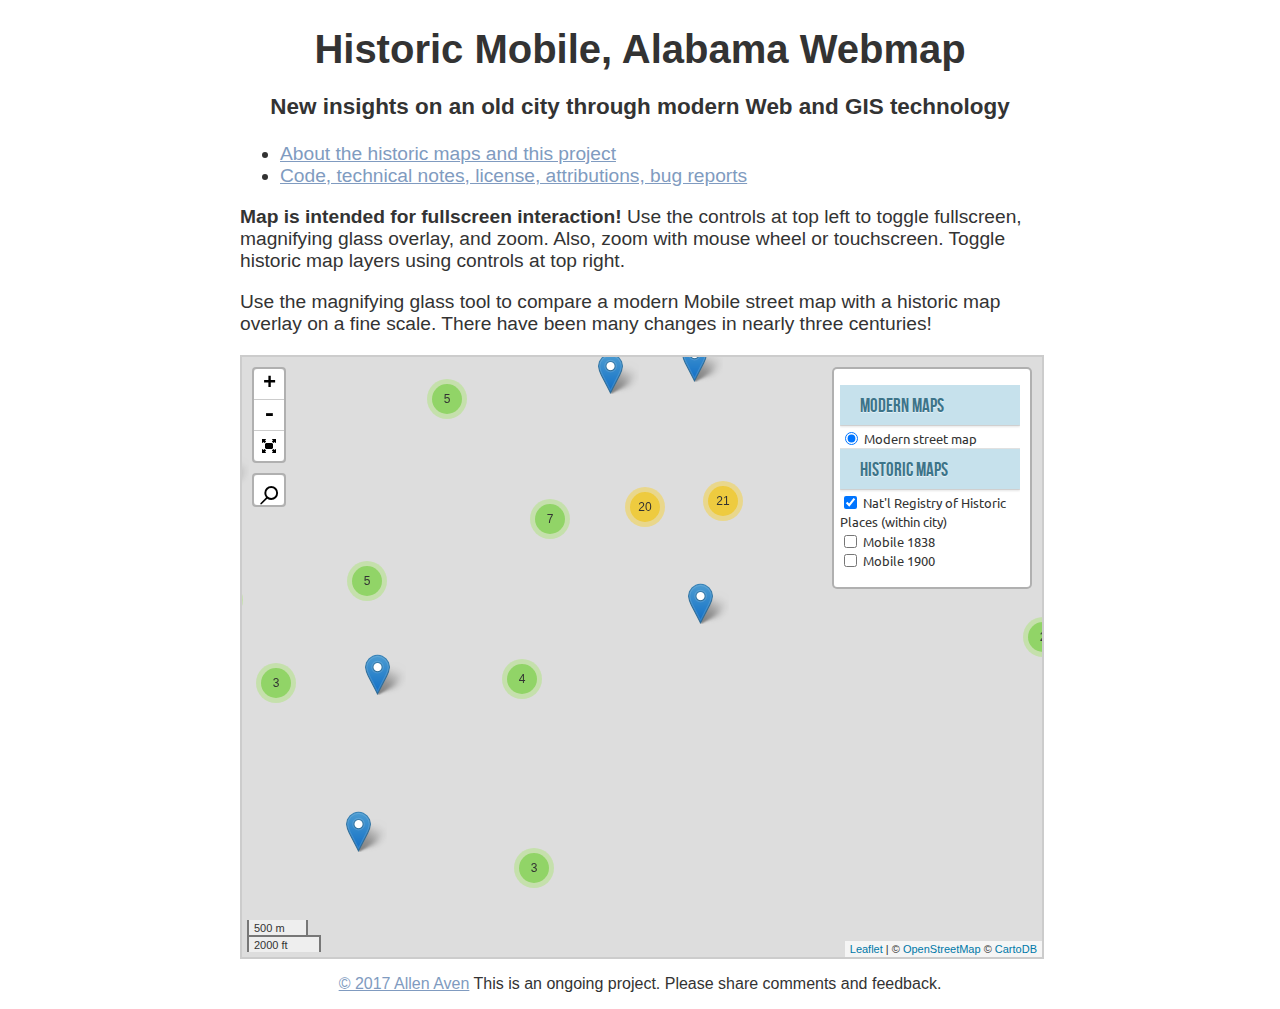
==== index.html @ da47a1ee "Modified scrape script to fix #4. Tweaked readme and docstrings." ====
<!DOCTYPE html>
<html lang="en">

<head>
    <meta charset="utf-8" />
    <meta name="viewport" content="width=device-width, initial-scale=1, shrink-to-fit=no">

    <title>Historic Mobile Webmap</title>

    <link rel="stylesheet" href="./static/old-mobile.css" />
    <link rel="stylesheet" href="./static/leaflet.css" />
    <link rel="stylesheet" href="./static/leaflet.magnifyingglass.css" />
    <link rel="stylesheet" href="./static/styledLayerControl.css" />
    <link rel="stylesheet" href="./static/easy-button.css" />
    <link rel="stylesheet" href="./static/Control.FullScreen.css" />
    <link href="./static/MarkerCluster.css" rel="stylesheet" />
    <link href="./static/MarkerCluster.Default.css" rel="stylesheet" />

    <script src="./static/leaflet.js"></script>
    <script src="./static/leaflet.magnifyingglass.js"></script>
    <script src="./static/styledLayerControl.js"></script>
    <script src="./static/easy-button.js"></script>
    <script src="./static/leaflet.markercluster.js"></script>
    <script src="./static/Control.FullScreen.js"></script>
</head>

<body>
    <div id="container">

        <h1><a href="https://allenaven.com/map/">Historic Mobile, Alabama Webmap</a></h1>

        <div class="description">
            <h3>New insights on an old city through modern Web and GIS technology</h3>
            <p>
                <ul>
                    <li><a href="https://github.com/allenaven/old-mobile-maps" target="_blank">About the historic maps and this project</a></li>
                    <li><a href="https://github.com/allenaven/old-mobile-maps" target="_blank">Code, technical notes, license, attributions, bug reports</a></li>
                </ul>
            </p>
            <p>
                <b>Map is intended for fullscreen interaction!</b> Use the controls at top left to toggle fullscreen, magnifying glass overlay, and zoom. Also, zoom with mouse wheel or touchscreen. Toggle historic map layers using controls at top right.
            </p>
            </p>
            Use the magnifying glass tool to compare a modern Mobile street map with a historic map overlay on a fine scale. There have been many changes in nearly three centuries!
            </p>
        </div>

        <!--Create the map div-->
        <div id="map"></div>

        <p align="center"><a href="https://github.com/allenaven/old-mobile-maps" target="_blank">&copy; 2017 Allen Aven</a> This is an ongoing project. Please share comments and feedback.</p>

    </div>

    <!--Load the Historic placemarks from local geojson file-->
    <script src="./al_historic.geojson" type="text/javascript" charset="utf-8"></script>

    <!--Load the map layers-->
    <script src="./load_layers.js"></script>

    <!--Main script for Leaflet map-->
    <script>
        // Define the point to instantiate the map
        var center = [30.68, -88.05];

        // Instantiate the map
        var the_map = L.map('map', {
            center: center,
            zoom: 14,
            maxZoom: 20,
            layers: [historicClusterMarkers, base],
            fullscreenControl: true,
            fullscreenControlOptions: {
                position: 'topleft'
            }
        });

        // Set up the magnifying glass:
        //
        // Add "easy button" that toggles the magnifying glass, will show up
        //   on the left under the zoom/fullscreen controls
        L.easyButton('<span class="glass" style="font-size: 3em">&telrec;</span>', function() {
            if (the_map.hasLayer(mg)) {
                the_map.removeLayer(mg);
            } else {
                mg.addTo(the_map);
            }
        }).addTo(the_map);

        // Create the magnifying glass layer
        var mg = L.magnifyingGlass({
            zoomOffset: 0,
            radius: 180,
            layers: [magHistoricClusterMarkers, osmBase]
        })

        // Remove the magnifying glass on left click.
        mg.on('click', function() {
            the_map.removeLayer(mg);
        })

        // Set up the Layer Control box (right side, top)
        //
        // Create a container with the historic layers
        //   for the StyledLayerControl plugin
        var historicMapList = [{
            groupName: "Historic Maps",
            expanded: true,
            layers: {
                "Mobile 1838": mobile1838,
                "Mobile 1900": mobile1900,
                "Nat'l Registry of Historic Places (within city)": historicClusterMarkers
            }
        }];

        // Create a container with the modern-day map layers (i.e., street map)
        //   to pass to the layerControl
        var baseMapList = [{
            groupName: "Modern Maps",
            expanded: true,
            layers: {
                "Modern street map": base
            }
        }];

        // Set the StyledLayerControl aesthetic options
        var layerControlOptions = {
            container_width: "180px",
            container_maxHeight: "550px",
            group_maxHeight: "250px",
            group_minHeight: "100px",
            exclusive: false,
            collapsed: false
        };

        // Add StyledLayerControl object to map
        var layerControl = L.Control.styledLayerControl(
            baseMapList, historicMapList, layerControlOptions);
        the_map.addControl(layerControl);

        // Add a scalebar to the map
        L.control.scale().addTo(the_map);

        // detect fullscreen toggling
        the_map.on('enterFullscreen', function() {
            if (window.console) window.console.log('enterFullscreen');
        });
        the_map.on('exitFullscreen', function() {
            if (window.console) window.console.log('exitFullscreen');
        });
    </script>
</body>

</html>
---- static/old-mobile.css ----
html,
.leaflet-container {
    background-color: rgba(255, 0, 0, 0.0);
}

body {
    margin-top: 1.0em;
    background-color: #fff;
    font-family: Helvetica, Arial, FreeSans, san-serif;
    color: #333;
}

#container {
    margin: 0 auto;
    width: 800px;
}

h1 {
    font-size: 2.5em;
    color: #333;
    margin-bottom: 3px;
    text-align: center;
}

h1 a {
    text-decoration: none;
    color: #333;
}

h2 {
    font-size: 1.5em;
    color: #809bc0;
    font-style: italic;
}

h3 {
    text-align: center;
    color: #333;
}

a {
    color: #809bc0;
}

.description {
    font-size: 1.2em;
    margin-bottom: 20px;
    margin-top: 20px;
}

.download {
    float: right;
}

#map {
    width: 800px;
    height: 600px;
    border: 2px solid #ccc
}

#map:-webkit-full-screen {
    width: 100% !important;
    height: 100% !important;
    z-index: 99999;
}

#map:-ms-fullscreen {
    width: 100% !important;
    height: 100% !important;
    z-index: 99999;
}

#map:full-screen {
    width: 100% !important;
    height: 100% !important;
    z-index: 99999;
}

#map:fullscreen {
    width: 100% !important;
    height: 100% !important;
    z-index: 99999;
}

.leaflet-pseudo-fullscreen {
    position: fixed !important;
    width: 100% !important;
    height: 100% !important;
    top: 0px !important;
    left: 0px !important;
    z-index: 99999;
}

.leaflet-control-zoom-fullscreen {
    background-image: url(https://github.com/brunob/leaflet.fullscreen/raw/master/icon-fullscreen.png);
}

.leaflet-retina .leaflet-control-zoom-fullscreen {
    background-image: url(https://github.com/brunob/leaflet.fullscreen/raw/master/icon-fullscreen-2x.png);
    background-size: 26px 26px;
}
---- static/leaflet.css ----
/* required styles */

.leaflet-pane,
.leaflet-tile,
.leaflet-marker-icon,
.leaflet-marker-shadow,
.leaflet-tile-container,
.leaflet-pane > svg,
.leaflet-pane > canvas,
.leaflet-zoom-box,
.leaflet-image-layer,
.leaflet-layer {
	position: absolute;
	left: 0;
	top: 0;
	}
.leaflet-container {
	overflow: hidden;
	}
.leaflet-tile,
.leaflet-marker-icon,
.leaflet-marker-shadow {
	-webkit-user-select: none;
	   -moz-user-select: none;
	        user-select: none;
	  -webkit-user-drag: none;
	}
/* Safari renders non-retina tile on retina better with this, but Chrome is worse */
.leaflet-safari .leaflet-tile {
	image-rendering: -webkit-optimize-contrast;
	}
/* hack that prevents hw layers "stretching" when loading new tiles */
.leaflet-safari .leaflet-tile-container {
	width: 1600px;
	height: 1600px;
	-webkit-transform-origin: 0 0;
	}
.leaflet-marker-icon,
.leaflet-marker-shadow {
	display: block;
	}
/* .leaflet-container svg: reset svg max-width decleration shipped in Joomla! (joomla.org) 3.x */
/* .leaflet-container img: map is broken in FF if you have max-width: 100% on tiles */
.leaflet-container .leaflet-overlay-pane svg,
.leaflet-container .leaflet-marker-pane img,
.leaflet-container .leaflet-shadow-pane img,
.leaflet-container .leaflet-tile-pane img,
.leaflet-container img.leaflet-image-layer {
	max-width: none !important;
	}

.leaflet-container.leaflet-touch-zoom {
	-ms-touch-action: pan-x pan-y;
	touch-action: pan-x pan-y;
	}
.leaflet-container.leaflet-touch-drag {
	-ms-touch-action: pinch-zoom;
	}
.leaflet-container.leaflet-touch-drag.leaflet-touch-zoom {
	-ms-touch-action: none;
	touch-action: none;
}
.leaflet-tile {
	filter: inherit;
	visibility: hidden;
	}
.leaflet-tile-loaded {
	visibility: inherit;
	}
.leaflet-zoom-box {
	width: 0;
	height: 0;
	-moz-box-sizing: border-box;
	     box-sizing: border-box;
	z-index: 800;
	}
/* workaround for https://bugzilla.mozilla.org/show_bug.cgi?id=888319 */
.leaflet-overlay-pane svg {
	-moz-user-select: none;
	}

.leaflet-pane         { z-index: 400; }

.leaflet-tile-pane    { z-index: 200; }
.leaflet-overlay-pane { z-index: 400; }
.leaflet-shadow-pane  { z-index: 500; }
.leaflet-marker-pane  { z-index: 600; }
.leaflet-tooltip-pane   { z-index: 650; }
.leaflet-popup-pane   { z-index: 700; }

.leaflet-map-pane canvas { z-index: 100; }
.leaflet-map-pane svg    { z-index: 200; }

.leaflet-vml-shape {
	width: 1px;
	height: 1px;
	}
.lvml {
	behavior: url(#default#VML);
	display: inline-block;
	position: absolute;
	}


/* control positioning */

.leaflet-control {
	position: relative;
	z-index: 800;
	pointer-events: visiblePainted; /* IE 9-10 doesn't have auto */
	pointer-events: auto;
	}
.leaflet-top,
.leaflet-bottom {
	position: absolute;
	z-index: 1000;
	pointer-events: none;
	}
.leaflet-top {
	top: 0;
	}
.leaflet-right {
	right: 0;
	}
.leaflet-bottom {
	bottom: 0;
	}
.leaflet-left {
	left: 0;
	}
.leaflet-control {
	float: left;
	clear: both;
	}
.leaflet-right .leaflet-control {
	float: right;
	}
.leaflet-top .leaflet-control {
	margin-top: 10px;
	}
.leaflet-bottom .leaflet-control {
	margin-bottom: 10px;
	}
.leaflet-left .leaflet-control {
	margin-left: 10px;
	}
.leaflet-right .leaflet-control {
	margin-right: 10px;
	}


/* zoom and fade animations */

.leaflet-fade-anim .leaflet-tile {
	will-change: opacity;
	}
.leaflet-fade-anim .leaflet-popup {
	opacity: 0;
	-webkit-transition: opacity 0.2s linear;
	   -moz-transition: opacity 0.2s linear;
	     -o-transition: opacity 0.2s linear;
	        transition: opacity 0.2s linear;
	}
.leaflet-fade-anim .leaflet-map-pane .leaflet-popup {
	opacity: 1;
	}
.leaflet-zoom-animated {
	-webkit-transform-origin: 0 0;
	    -ms-transform-origin: 0 0;
	        transform-origin: 0 0;
	}
.leaflet-zoom-anim .leaflet-zoom-animated {
	will-change: transform;
	}
.leaflet-zoom-anim .leaflet-zoom-animated {
	-webkit-transition: -webkit-transform 0.25s cubic-bezier(0,0,0.25,1);
	   -moz-transition:    -moz-transform 0.25s cubic-bezier(0,0,0.25,1);
	     -o-transition:      -o-transform 0.25s cubic-bezier(0,0,0.25,1);
	        transition:         transform 0.25s cubic-bezier(0,0,0.25,1);
	}
.leaflet-zoom-anim .leaflet-tile,
.leaflet-pan-anim .leaflet-tile {
	-webkit-transition: none;
	   -moz-transition: none;
	     -o-transition: none;
	        transition: none;
	}

.leaflet-zoom-anim .leaflet-zoom-hide {
	visibility: hidden;
	}


/* cursors */

.leaflet-interactive {
	cursor: pointer;
	}
.leaflet-grab {
	cursor: -webkit-grab;
	cursor:    -moz-grab;
	}
.leaflet-crosshair,
.leaflet-crosshair .leaflet-interactive {
	cursor: crosshair;
	}
.leaflet-popup-pane,
.leaflet-control {
	cursor: auto;
	}
.leaflet-dragging .leaflet-grab,
.leaflet-dragging .leaflet-grab .leaflet-interactive,
.leaflet-dragging .leaflet-marker-draggable {
	cursor: move;
	cursor: -webkit-grabbing;
	cursor:    -moz-grabbing;
	}

/* marker & overlays interactivity */
.leaflet-marker-icon,
.leaflet-marker-shadow,
.leaflet-image-layer,
.leaflet-pane > svg path,
.leaflet-tile-container {
	pointer-events: none;
	}

.leaflet-marker-icon.leaflet-interactive,
.leaflet-image-layer.leaflet-interactive,
.leaflet-pane > svg path.leaflet-interactive {
	pointer-events: visiblePainted; /* IE 9-10 doesn't have auto */
	pointer-events: auto;
	}

/* visual tweaks */

.leaflet-container {
	background: #ddd;
	outline: 0;
	}
.leaflet-container a {
	color: #0078A8;
	}
.leaflet-container a.leaflet-active {
	outline: 2px solid orange;
	}
.leaflet-zoom-box {
	border: 2px dotted #38f;
	background: rgba(255,255,255,0.5);
	}


/* general typography */
.leaflet-container {
	font: 12px/1.5 "Helvetica Neue", Arial, Helvetica, sans-serif;
	}


/* general toolbar styles */

.leaflet-bar {
	box-shadow: 0 1px 5px rgba(0,0,0,0.65);
	border-radius: 4px;
	}
.leaflet-bar a,
.leaflet-bar a:hover {
	background-color: #fff;
	border-bottom: 1px solid #ccc;
	width: 26px;
	height: 26px;
	line-height: 26px;
	display: block;
	text-align: center;
	text-decoration: none;
	color: black;
	}
.leaflet-bar a,
.leaflet-control-layers-toggle {
	background-position: 50% 50%;
	background-repeat: no-repeat;
	display: block;
	}
.leaflet-bar a:hover {
	background-color: #f4f4f4;
	}
.leaflet-bar a:first-child {
	border-top-left-radius: 4px;
	border-top-right-radius: 4px;
	}
.leaflet-bar a:last-child {
	border-bottom-left-radius: 4px;
	border-bottom-right-radius: 4px;
	border-bottom: none;
	}
.leaflet-bar a.leaflet-disabled {
	cursor: default;
	background-color: #f4f4f4;
	color: #bbb;
	}

.leaflet-touch .leaflet-bar a {
	width: 30px;
	height: 30px;
	line-height: 30px;
	}


/* zoom control */

.leaflet-control-zoom-in,
.leaflet-control-zoom-out {
	font: bold 18px 'Lucida Console', Monaco, monospace;
	text-indent: 1px;
	}
.leaflet-control-zoom-out {
	font-size: 20px;
	}

.leaflet-touch .leaflet-control-zoom-in {
	font-size: 22px;
	}
.leaflet-touch .leaflet-control-zoom-out {
	font-size: 24px;
	}


/* layers control */

.leaflet-control-layers {
	box-shadow: 0 1px 5px rgba(0,0,0,0.4);
	background: #fff;
	border-radius: 5px;
	}
.leaflet-control-layers-toggle {
	background-image: url(images/layers.png);
	width: 36px;
	height: 36px;
	}
.leaflet-retina .leaflet-control-layers-toggle {
	background-image: url(images/layers-2x.png);
	background-size: 26px 26px;
	}
.leaflet-touch .leaflet-control-layers-toggle {
	width: 44px;
	height: 44px;
	}
.leaflet-control-layers .leaflet-control-layers-list,
.leaflet-control-layers-expanded .leaflet-control-layers-toggle {
	display: none;
	}
.leaflet-control-layers-expanded .leaflet-control-layers-list {
	display: block;
	position: relative;
	}
.leaflet-control-layers-expanded {
	padding: 6px 10px 6px 6px;
	color: #333;
	background: #fff;
	}
.leaflet-control-layers-scrollbar {
	overflow-y: scroll;
	padding-right: 5px;
	}
.leaflet-control-layers-selector {
	margin-top: 2px;
	position: relative;
	top: 1px;
	}
.leaflet-control-layers label {
	display: block;
	}
.leaflet-control-layers-separator {
	height: 0;
	border-top: 1px solid #ddd;
	margin: 5px -10px 5px -6px;
	}

/* Default icon URLs */
.leaflet-default-icon-path {
	background-image: url(images/marker-icon.png);
	}


/* attribution and scale controls */

.leaflet-container .leaflet-control-attribution {
	background: #fff;
	background: rgba(255, 255, 255, 0.7);
	margin: 0;
	}
.leaflet-control-attribution,
.leaflet-control-scale-line {
	padding: 0 5px;
	color: #333;
	}
.leaflet-control-attribution a {
	text-decoration: none;
	}
.leaflet-control-attribution a:hover {
	text-decoration: underline;
	}
.leaflet-container .leaflet-control-attribution,
.leaflet-container .leaflet-control-scale {
	font-size: 11px;
	}
.leaflet-left .leaflet-control-scale {
	margin-left: 5px;
	}
.leaflet-bottom .leaflet-control-scale {
	margin-bottom: 5px;
	}
.leaflet-control-scale-line {
	border: 2px solid #777;
	border-top: none;
	line-height: 1.1;
	padding: 2px 5px 1px;
	font-size: 11px;
	white-space: nowrap;
	overflow: hidden;
	-moz-box-sizing: border-box;
	     box-sizing: border-box;

	background: #fff;
	background: rgba(255, 255, 255, 0.5);
	}
.leaflet-control-scale-line:not(:first-child) {
	border-top: 2px solid #777;
	border-bottom: none;
	margin-top: -2px;
	}
.leaflet-control-scale-line:not(:first-child):not(:last-child) {
	border-bottom: 2px solid #777;
	}

.leaflet-touch .leaflet-control-attribution,
.leaflet-touch .leaflet-control-layers,
.leaflet-touch .leaflet-bar {
	box-shadow: none;
	}
.leaflet-touch .leaflet-control-layers,
.leaflet-touch .leaflet-bar {
	border: 2px solid rgba(0,0,0,0.2);
	background-clip: padding-box;
	}


/* popup */

.leaflet-popup {
	position: absolute;
	text-align: center;
	margin-bottom: 20px;
	}
.leaflet-popup-content-wrapper {
	padding: 1px;
	text-align: left;
	border-radius: 12px;
	}
.leaflet-popup-content {
	margin: 13px 19px;
	line-height: 1.4;
	}
.leaflet-popup-content p {
	margin: 18px 0;
	}
.leaflet-popup-tip-container {
	width: 40px;
	height: 20px;
	position: absolute;
	left: 50%;
	margin-left: -20px;
	overflow: hidden;
	pointer-events: none;
	}
.leaflet-popup-tip {
	width: 17px;
	height: 17px;
	padding: 1px;

	margin: -10px auto 0;

	-webkit-transform: rotate(45deg);
	   -moz-transform: rotate(45deg);
	    -ms-transform: rotate(45deg);
	     -o-transform: rotate(45deg);
	        transform: rotate(45deg);
	}
.leaflet-popup-content-wrapper,
.leaflet-popup-tip {
	background: white;
	color: #333;
	box-shadow: 0 3px 14px rgba(0,0,0,0.4);
	}
.leaflet-container a.leaflet-popup-close-button {
	position: absolute;
	top: 0;
	right: 0;
	padding: 4px 4px 0 0;
	border: none;
	text-align: center;
	width: 18px;
	height: 14px;
	font: 16px/14px Tahoma, Verdana, sans-serif;
	color: #c3c3c3;
	text-decoration: none;
	font-weight: bold;
	background: transparent;
	}
.leaflet-container a.leaflet-popup-close-button:hover {
	color: #999;
	}
.leaflet-popup-scrolled {
	overflow: auto;
	border-bottom: 1px solid #ddd;
	border-top: 1px solid #ddd;
	}

.leaflet-oldie .leaflet-popup-content-wrapper {
	zoom: 1;
	}
.leaflet-oldie .leaflet-popup-tip {
	width: 24px;
	margin: 0 auto;

	-ms-filter: "progid:DXImageTransform.Microsoft.Matrix(M11=0.70710678, M12=0.70710678, M21=-0.70710678, M22=0.70710678)";
	filter: progid:DXImageTransform.Microsoft.Matrix(M11=0.70710678, M12=0.70710678, M21=-0.70710678, M22=0.70710678);
	}
.leaflet-oldie .leaflet-popup-tip-container {
	margin-top: -1px;
	}

.leaflet-oldie .leaflet-control-zoom,
.leaflet-oldie .leaflet-control-layers,
.leaflet-oldie .leaflet-popup-content-wrapper,
.leaflet-oldie .leaflet-popup-tip {
	border: 1px solid #999;
	}


/* div icon */

.leaflet-div-icon {
	background: #fff;
	border: 1px solid #666;
	}


/* Tooltip */
/* Base styles for the element that has a tooltip */
.leaflet-tooltip {
	position: absolute;
	padding: 6px;
	background-color: #fff;
	border: 1px solid #fff;
	border-radius: 3px;
	color: #222;
	white-space: nowrap;
	-webkit-user-select: none;
	-moz-user-select: none;
	-ms-user-select: none;
	user-select: none;
	pointer-events: none;
	box-shadow: 0 1px 3px rgba(0,0,0,0.4);
	}
.leaflet-tooltip.leaflet-clickable {
	cursor: pointer;
	pointer-events: auto;
	}
.leaflet-tooltip-top:before,
.leaflet-tooltip-bottom:before,
.leaflet-tooltip-left:before,
.leaflet-tooltip-right:before {
	position: absolute;
	pointer-events: none;
	border: 6px solid transparent;
	background: transparent;
	content: "";
	}

/* Directions */

.leaflet-tooltip-bottom {
	margin-top: 6px;
}
.leaflet-tooltip-top {
	margin-top: -6px;
}
.leaflet-tooltip-bottom:before,
.leaflet-tooltip-top:before {
	left: 50%;
	margin-left: -6px;
	}
.leaflet-tooltip-top:before {
	bottom: 0;
	margin-bottom: -12px;
	border-top-color: #fff;
	}
.leaflet-tooltip-bottom:before {
	top: 0;
	margin-top: -12px;
	margin-left: -6px;
	border-bottom-color: #fff;
	}
.leaflet-tooltip-left {
	margin-left: -6px;
}
.leaflet-tooltip-right {
	margin-left: 6px;
}
.leaflet-tooltip-left:before,
.leaflet-tooltip-right:before {
	top: 50%;
	margin-top: -6px;
	}
.leaflet-tooltip-left:before {
	right: 0;
	margin-right: -12px;
	border-left-color: #fff;
	}
.leaflet-tooltip-right:before {
	left: 0;
	margin-left: -12px;
	border-right-color: #fff;
	}
---- static/leaflet.magnifyingglass.css ----
.leaflet-magnifying-glass {
  border-radius: 50%;
  border: 1px solid gray;
  box-shadow: 0 0 5px gray;
  position: absolute;
  overflow: hidden;
  -moz-box-sizing: border-box;
  box-sizing: border-box;
}

.leaflet-magnifying-glass > .leaflet-container {
  height: 	100%;
  width: 	100%;
}

/* Webkit-only workaround for the border-radius clipping bug,
applied to the map container */
.leaflet-magnifying-glass-webkit {
  border-radius: 50%;
  -webkit-mask-image: url([data-uri]);
}
---- static/styledLayerControl.css ----
@font-face {
    font-family: BebasNeueRegular;
    src: url(fonts/BebasNeue-webfont.woff);
}

@font-face {
    font-family: Alegreya-Regular;
    src: url(fonts/Alegreya-Regular.ttf);
}

@font-face {
    font-family: Ubuntu-Medium;
    src: url(fonts/Ubuntu-Medium.ttf);
}

@font-face {
    font-family: Ubuntu-Regular;
    src: url(fonts/Ubuntu-Regular.ttf);
}



.ac-container{
	width: auto;
	margin: 10px auto 10px auto;
	text-align: left;
	overflow-y: auto;
	overflow-x: hidden;
	height: auto;
}
.ac-container label{
	font-family: 'BebasNeueRegular', 'Arial Narrow', Arial, sans-serif;
	padding: 5px 20px;
	position: relative;
	z-index: 20;
	display: block;
	height: 30px;
	cursor: pointer;
	color: #777;
	text-shadow: 1px 1px 1px rgba(255,255,255,0.8);
	line-height: 33px;
	font-size: 19px;
	background: #ffffff;
	background: -moz-linear-gradient(top, #ffffff 1%, #eaeaea 100%);
	background: -webkit-gradient(linear, left top, left bottom, color-stop(1%,#ffffff), color-stop(100%,#eaeaea));
	background: -webkit-linear-gradient(top, #ffffff 1%,#eaeaea 100%);
	background: -o-linear-gradient(top, #ffffff 1%,#eaeaea 100%);
	background: -ms-linear-gradient(top, #ffffff 1%,#eaeaea 100%);
	background: linear-gradient(top, #ffffff 1%,#eaeaea 100%);
	filter: progid:DXImageTransform.Microsoft.gradient( startColorstr='#ffffff', endColorstr='#eaeaea',GradientType=0 );
	box-shadow: 
		0px 0px 0px 1px rgba(155,155,155,0.3), 
		1px 0px 0px 0px rgba(255,255,255,0.9) inset, 
		0px 2px 2px rgba(0,0,0,0.1);
    box-sizing: content-box;
}
.ac-container label:hover{
	background: #fff;
}
.ac-container input.menu:checked + label,
.ac-container input.menu:checked + label:hover{
	background: #c6e1ec;
	color: #3d7489;
	text-shadow: 0px 1px 1px rgba(255,255,255, 0.6);
	box-shadow: 
		0px 0px 0px 1px rgba(155,155,155,0.3), 
		0px 2px 2px rgba(0,0,0,0.1);
}
.ac-container label:hover:after,
.ac-container input.menu:checked + label:hover:after{
	content: '';
	position: absolute;
	width: 24px;
	height: 24px;
	right: 13px;
	top: 7px;
	background: transparent url(images/arrow_down.png) no-repeat center center;	
}
.ac-container input.menu:checked + label:hover:after{
	background-image: url(images/arrow_up.png);
}
.ac-container input.menu{
	display: none;
}
.ac-container article{
	background: rgba(255, 255, 255, 0.5);
	margin-top: -1px;
	overflow: hidden;
	height: 0px;
	position: relative;
	z-index: 10;
	-webkit-transition: height 0.3s ease-in-out, box-shadow 0.6s linear;
	-moz-transition: height 0.3s ease-in-out, box-shadow 0.6s linear;
	-o-transition: height 0.3s ease-in-out, box-shadow 0.6s linear;
	-ms-transition: height 0.3s ease-in-out, box-shadow 0.6s linear;
	transition: height 0.3s ease-in-out, box-shadow 0.6s linear;
}

.ac-container input.menu:checked ~ article{
	-webkit-transition: height 0.5s ease-in-out, box-shadow 0.1s linear;
	-moz-transition: height 0.5s ease-in-out, box-shadow 0.1s linear;
	-o-transition: height 0.5s ease-in-out, box-shadow 0.1s linear;
	-ms-transition: height 0.5s ease-in-out, box-shadow 0.1s linear;
	transition: height 0.5s ease-in-out, box-shadow 0.1s linear;
	box-shadow: 0px 0px 0px 1px rgba(155,155,155,0.3);
}

.ac-container input.menu:checked ~ article.ac-large{
	height: auto;
	max-height : 100px;
	padding-top: 5px;
	overflow-y: auto;
}

.menu-item-radio{
	font-family: 'Ubuntu-Regular', Arial, sans-serif;
	font-size: 13px;
	
}

.menu-item-checkbox{
	font-family: 'Ubuntu-Regular', Arial, sans-serif;
	font-size: 13px;
	
}

.bt_delete{
    position: relative;
	float: right;
	background-image: url(images/delete.png); 
    background-color: transparent; 
    background-repeat: no-repeat;  
    background-position: 0px 0px;  
    border: none;           
    cursor: pointer;        
    height: 16px;   
    width: 16px;	
    vertical-align: middle; 
}

.leaflet-control-layers:hover {
	box-shadow: 0 1px 5px rgba(0,0,0,0.4);
	background: #e0e3ec url(images/bgnoise_lg.jpg) repeat top left;
	border-radius: 5px;
}
---- static/easy-button.css ----
.leaflet-bar button,
.leaflet-bar button:hover {
  background-color: #fff;
  border: none;
  border-bottom: 1px solid #ccc;
  width: 26px;
  height: 26px;
  line-height: 26px;
  display: block;
  text-align: center;
  text-decoration: none;
  color: black;
}

.leaflet-bar button {
  background-position: 50% 50%;
  background-repeat: no-repeat;
  overflow: hidden;
  display: block;
}

.leaflet-bar button:hover {
  background-color: #f4f4f4;
}

.leaflet-bar button:first-of-type {
  border-top-left-radius: 4px;
  border-top-right-radius: 4px;
}

.leaflet-bar button:last-of-type {
  border-bottom-left-radius: 4px;
  border-bottom-right-radius: 4px;
  border-bottom: none;
}

.leaflet-bar.disabled,
.leaflet-bar button.disabled {
  cursor: default;
  pointer-events: none;
  opacity: .4;
}

.easy-button-button .button-state{
  display: block;
  width: 100%;
  height: 100%;
  position: relative;
}


.leaflet-touch .leaflet-bar button {
  width: 30px;
  height: 30px;
  line-height: 30px;
}
---- static/Control.FullScreen.css ----
.fullscreen-icon { background-image: url(icon-fullscreen.png); }
.leaflet-retina .fullscreen-icon { background-image: url(icon-fullscreen-2x.png); background-size: 26px 26px; }
/* one selector per rule as explained here : http://www.sitepoint.com/html5-full-screen-api/ */
.leaflet-container:-webkit-full-screen { width: 100% !important; height: 100% !important; z-index: 99999; }
.leaflet-container:-ms-fullscreen { width: 100% !important; height: 100% !important; z-index: 99999; }
.leaflet-container:full-screen { width: 100% !important; height: 100% !important; z-index: 99999; }
.leaflet-container:fullscreen { width: 100% !important; height: 100% !important; z-index: 99999; }
.leaflet-pseudo-fullscreen { position: fixed !important; width: 100% !important; height: 100% !important; top: 0px !important; left: 0px !important; z-index: 99999; }
---- static/MarkerCluster.css ----
.leaflet-cluster-anim .leaflet-marker-icon, .leaflet-cluster-anim .leaflet-marker-shadow {
	-webkit-transition: -webkit-transform 0.3s ease-out, opacity 0.3s ease-in;
	-moz-transition: -moz-transform 0.3s ease-out, opacity 0.3s ease-in;
	-o-transition: -o-transform 0.3s ease-out, opacity 0.3s ease-in;
	transition: transform 0.3s ease-out, opacity 0.3s ease-in;
}

.leaflet-cluster-spider-leg {
	/* stroke-dashoffset (duration and function) should match with leaflet-marker-icon transform in order to track it exactly */
	-webkit-transition: -webkit-stroke-dashoffset 0.3s ease-out, -webkit-stroke-opacity 0.3s ease-in;
	-moz-transition: -moz-stroke-dashoffset 0.3s ease-out, -moz-stroke-opacity 0.3s ease-in;
	-o-transition: -o-stroke-dashoffset 0.3s ease-out, -o-stroke-opacity 0.3s ease-in;
	transition: stroke-dashoffset 0.3s ease-out, stroke-opacity 0.3s ease-in;
}
---- static/MarkerCluster.Default.css ----
.marker-cluster-small {
	background-color: rgba(181, 226, 140, 0.6);
	}
.marker-cluster-small div {
	background-color: rgba(110, 204, 57, 0.6);
	}

.marker-cluster-medium {
	background-color: rgba(241, 211, 87, 0.6);
	}
.marker-cluster-medium div {
	background-color: rgba(240, 194, 12, 0.6);
	}

.marker-cluster-large {
	background-color: rgba(253, 156, 115, 0.6);
	}
.marker-cluster-large div {
	background-color: rgba(241, 128, 23, 0.6);
	}

	/* IE 6-8 fallback colors */
.leaflet-oldie .marker-cluster-small {
	background-color: rgb(181, 226, 140);
	}
.leaflet-oldie .marker-cluster-small div {
	background-color: rgb(110, 204, 57);
	}

.leaflet-oldie .marker-cluster-medium {
	background-color: rgb(241, 211, 87);
	}
.leaflet-oldie .marker-cluster-medium div {
	background-color: rgb(240, 194, 12);
	}

.leaflet-oldie .marker-cluster-large {
	background-color: rgb(253, 156, 115);
	}
.leaflet-oldie .marker-cluster-large div {
	background-color: rgb(241, 128, 23);
}

.marker-cluster {
	background-clip: padding-box;
	border-radius: 20px;
	}
.marker-cluster div {
	width: 30px;
	height: 30px;
	margin-left: 5px;
	margin-top: 5px;

	text-align: center;
	border-radius: 15px;
	font: 12px "Helvetica Neue", Arial, Helvetica, sans-serif;
	}
.marker-cluster span {
	line-height: 30px;
	}
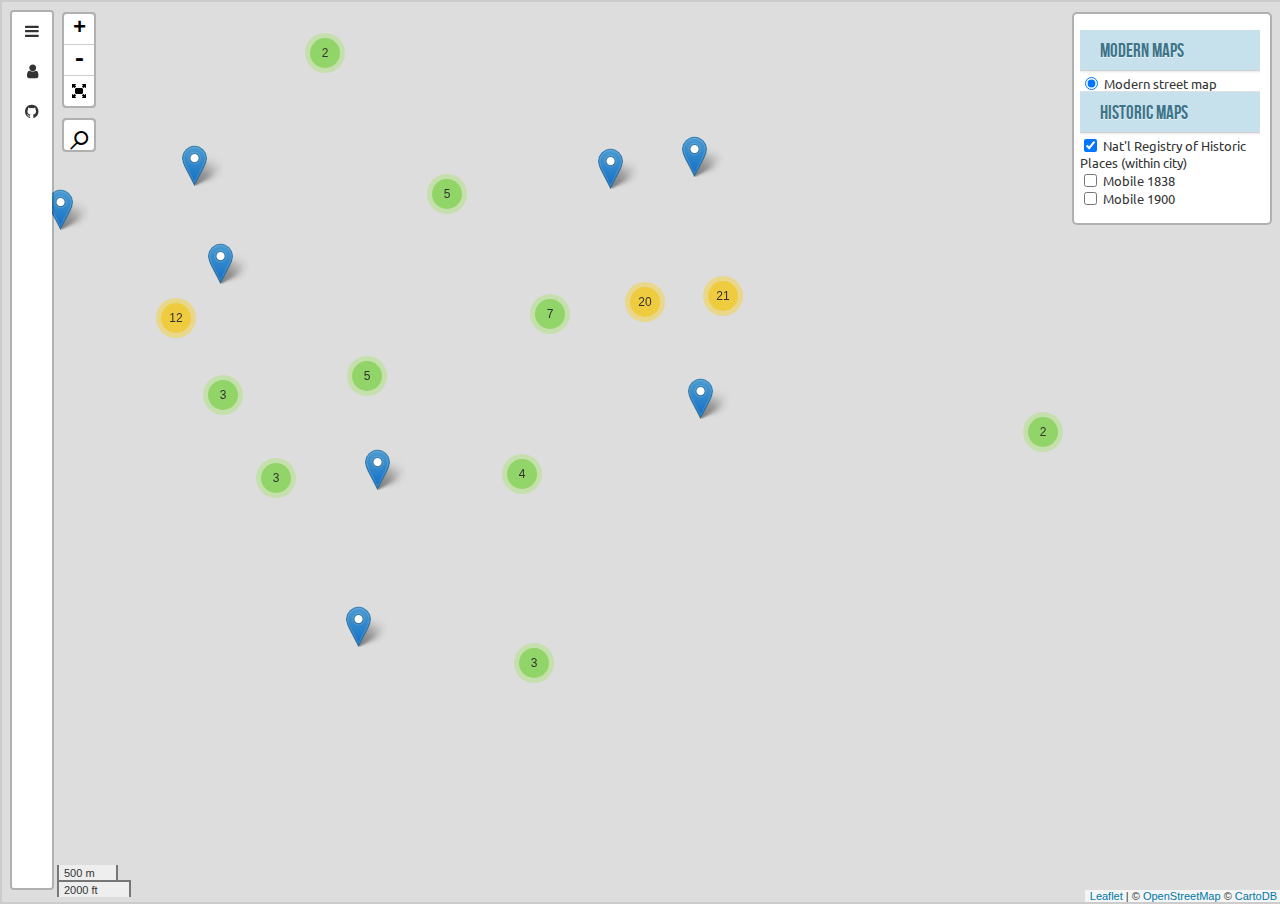
==== commit 17618579: "First stab at creating sidebar" ====
--- a/index.html
+++ b/index.html
@@ -3,7 +3,7 @@
 
 <head>
     <meta charset="utf-8" />
-    <meta name="viewport" content="width=device-width, initial-scale=1, shrink-to-fit=no">
+    <meta name="viewport" content="width=device-width, initial-scale=1, maximum-scale=1, shrink-to-fit=no">
 
     <title>Historic Mobile Webmap</title>
 
@@ -15,17 +15,69 @@
     <link rel="stylesheet" href="./static/Control.FullScreen.css" />
     <link href="./static/MarkerCluster.css" rel="stylesheet" />
     <link href="./static/MarkerCluster.Default.css" rel="stylesheet" />
+    <link href="./static/leaflet-sidebar.css" rel="stylesheet" />
+    <link href="//maxcdn.bootstrapcdn.com/font-awesome/4.1.0/css/font-awesome.min.css" rel="stylesheet">
 
     <script src="./static/leaflet.js"></script>
+    <script src="./static/leaflet-sidebar.js"></script>
     <script src="./static/leaflet.magnifyingglass.js"></script>
     <script src="./static/styledLayerControl.js"></script>
     <script src="./static/easy-button.js"></script>
     <script src="./static/leaflet.markercluster.js"></script>
     <script src="./static/Control.FullScreen.js"></script>
+
+    <style>
+        body {
+            padding: 0;
+            margin: 0;
+        }
+        
+        html,
+        body,
+        #map {
+            height: 100%;
+            width: 100vw;
+            font: 12pt "Helvetica Neue", Arial, Helvetica, sans-serif;
+        }
+    </style>
 </head>
 
 <body>
-    <div id="container">
+    <!--<div class="container" id="container">-->
+    <div id="sidebar" class="sidebar collapsed">
+
+        <!--Set up the sidebar nav-->
+        <div class="sidebar-tabs">
+            <ul role="tablist">
+                <li><a href="#home" role="tab"><i class="fa fa-bars"></i></a></li>
+                <li><a href="#profile" role="tab"><i class="fa fa-user"></i></a></li>
+                <li><a href="https://github.com/" role="tab" target="_blank"><i class="fa fa-github"></i></a></li>
+            </ul>
+        </div>
+
+        <!--The sidebar tabs and content-->
+        <div class="sidebar-content">
+            <div class="sidebar-pane" id="home">
+                <h1 class="sidebar-header">
+                    Historic Mobile Webmap
+                    <span class="sidebar-close"><i class="fa fa-caret-left"></i></span>
+                </h1>
+                <ul>
+                    <li><a href="https://github.com/allenaven/old-mobile-maps" target="_blank">About the historic maps and this project</a></li>
+                    <li><a href="https://github.com/allenaven/old-mobile-maps" target="_blank">Code, technical notes, license, attributions, bug reports</a></li>
+                </ul>
+                <p align="center"><a href="https://github.com/allenaven/old-mobile-maps" target="_blank">&copy; 2017 Allen Aven</a> This is an ongoing project. Please share comments and feedback.</p>
+            </div>
+            <div class="sidebar-pane" id="profile">
+                <h1 class="sidebar-header">Profile<span class="sidebar-close"><i class="fa fa-caret-left"></i></span></h1>
+            </div>
+            <div class="sidebar-pane" id="settings">
+                <h1 class="sidebar-header">Settings<span class="sidebar-close"><i class="fa fa-caret-left"></i></span></h1>
+            </div>
+        </div>
+    </div>
+
+    <!--<div id="container">
 
         <h1><a href="https://allenaven.com/map/">Historic Mobile, Alabama Webmap</a></h1>
 
@@ -43,14 +95,13 @@
             </p>
             Use the magnifying glass tool to compare a modern Mobile street map with a historic map overlay on a fine scale. There have been many changes in nearly three centuries!
             </p>
-        </div>
-
-        <!--Create the map div-->
-        <div id="map"></div>
-
-        <p align="center"><a href="https://github.com/allenaven/old-mobile-maps" target="_blank">&copy; 2017 Allen Aven</a> This is an ongoing project. Please share comments and feedback.</p>
-
-    </div>
+        </div>-->
+
+    <!--Create the map div-->
+    <div id="map" class="sidebar-map"> </div>
+
+
+    <!--</div>-->
 
     <!--Load the Historic placemarks from local geojson file-->
     <script src="./al_historic.geojson" type="text/javascript" charset="utf-8"></script>
@@ -94,10 +145,10 @@
             layers: [magHistoricClusterMarkers, osmBase]
         })
 
-        // Remove the magnifying glass on left click.
-        mg.on('click', function() {
-            the_map.removeLayer(mg);
-        })
+        // // Remove the magnifying glass on left click.
+        // mg.on('click', function() {
+        //     the_map.removeLayer(mg);
+        // })
 
         // Set up the Layer Control box (right side, top)
         //
@@ -128,7 +179,7 @@
             container_width: "180px",
             container_maxHeight: "550px",
             group_maxHeight: "250px",
-            group_minHeight: "100px",
+            group_minHeight: "150px",
             exclusive: false,
             collapsed: false
         };
@@ -140,6 +191,9 @@
 
         // Add a scalebar to the map
         L.control.scale().addTo(the_map);
+
+        // Add sidebar
+        var sidebar = L.control.sidebar('sidebar').addTo(map);
 
         // detect fullscreen toggling
         the_map.on('enterFullscreen', function() {
--- a/static/old-mobile.css
+++ b/static/old-mobile.css
@@ -4,7 +4,7 @@
 }
 
 body {
-    margin-top: 1.0em;
+    /*margin-top: 1.0em;*/
     background-color: #fff;
     font-family: Helvetica, Arial, FreeSans, san-serif;
     color: #333;
@@ -12,7 +12,7 @@
 
 #container {
     margin: 0 auto;
-    width: 800px;
+    /*width: 800px;*/
 }
 
 h1 {
@@ -98,4 +98,4 @@
 .leaflet-retina .leaflet-control-zoom-fullscreen {
     background-image: url(https://github.com/brunob/leaflet.fullscreen/raw/master/icon-fullscreen-2x.png);
     background-size: 26px 26px;
-}
+}--- a/static/leaflet-sidebar.css
+++ b/static/leaflet-sidebar.css
@@ -0,0 +1,199 @@
+.sidebar {
+  position: absolute;
+  top: 0;
+  bottom: 0;
+  width: 100%;
+  overflow: hidden;
+  z-index: 2000; }
+  .sidebar.collapsed {
+    width: 40px; }
+  @media (min-width: 768px) {
+    .sidebar {
+      top: 10px;
+      bottom: 10px;
+      transition: width 500ms; } }
+  @media (min-width: 768px) and (max-width: 991px) {
+    .sidebar {
+      width: 305px; } }
+  @media (min-width: 992px) and (max-width: 1199px) {
+    .sidebar {
+      width: 390px; } }
+  @media (min-width: 1200px) {
+    .sidebar {
+      width: 460px; } }
+
+.sidebar-left {
+  left: 0; }
+  @media (min-width: 768px) {
+    .sidebar-left {
+      left: 10px; } }
+
+.sidebar-right {
+  right: 0; }
+  @media (min-width: 768px) {
+    .sidebar-right {
+      right: 10px; } }
+
+.sidebar-tabs {
+  top: 0;
+  bottom: 0;
+  height: 100%;
+  background-color: #fff; }
+  .sidebar-left .sidebar-tabs {
+    left: 0; }
+  .sidebar-right .sidebar-tabs {
+    right: 0; }
+  .sidebar-tabs, .sidebar-tabs > ul {
+    position: absolute;
+    width: 40px;
+    margin: 0;
+    padding: 0; }
+    .sidebar-tabs > li, .sidebar-tabs > ul > li {
+      width: 100%;
+      height: 40px;
+      color: #333;
+      font-size: 12pt;
+      overflow: hidden;
+      transition: all 80ms; }
+      .sidebar-tabs > li:hover, .sidebar-tabs > ul > li:hover {
+        color: #000;
+        background-color: #eee; }
+      .sidebar-tabs > li.active, .sidebar-tabs > ul > li.active {
+        color: #fff;
+        background-color: #0074d9; }
+      .sidebar-tabs > li.disabled, .sidebar-tabs > ul > li.disabled {
+        color: rgba(51, 51, 51, 0.4); }
+        .sidebar-tabs > li.disabled:hover, .sidebar-tabs > ul > li.disabled:hover {
+          background: transparent; }
+        .sidebar-tabs > li.disabled > a, .sidebar-tabs > ul > li.disabled > a {
+          cursor: default; }
+      .sidebar-tabs > li > a, .sidebar-tabs > ul > li > a {
+        display: block;
+        width: 100%;
+        height: 100%;
+        line-height: 40px;
+        color: inherit;
+        text-decoration: none;
+        text-align: center; }
+  .sidebar-tabs > ul + ul {
+    bottom: 0; }
+
+.sidebar-content {
+  position: absolute;
+  top: 0;
+  bottom: 0;
+  background-color: rgba(255, 255, 255, 0.95);
+  overflow-x: hidden;
+  overflow-y: auto; }
+  .sidebar-left .sidebar-content {
+    left: 40px;
+    right: 0; }
+  .sidebar-right .sidebar-content {
+    left: 0;
+    right: 40px; }
+  .sidebar.collapsed > .sidebar-content {
+    overflow-y: hidden; }
+
+.sidebar-pane {
+  display: none;
+  left: 0;
+  right: 0;
+  box-sizing: border-box;
+  padding: 10px 20px; }
+  .sidebar-pane.active {
+    display: block; }
+  @media (min-width: 768px) and (max-width: 991px) {
+    .sidebar-pane {
+      min-width: 265px; } }
+  @media (min-width: 992px) and (max-width: 1199px) {
+    .sidebar-pane {
+      min-width: 350px; } }
+  @media (min-width: 1200px) {
+    .sidebar-pane {
+      min-width: 420px; } }
+
+.sidebar-header {
+  margin: -10px -20px 0;
+  height: 40px;
+  padding: 0 20px;
+  line-height: 40px;
+  font-size: 14.4pt;
+  color: #fff;
+  background-color: #0074d9; }
+  .sidebar-right .sidebar-header {
+    padding-left: 40px; }
+
+.sidebar-close {
+  position: absolute;
+  top: 0;
+  width: 40px;
+  height: 40px;
+  text-align: center;
+  cursor: pointer; }
+  .sidebar-left .sidebar-close {
+    right: 0; }
+  .sidebar-right .sidebar-close {
+    left: 0; }
+
+.sidebar-left ~ .sidebar-map {
+  margin-left: 40px; }
+  @media (min-width: 768px) {
+    .sidebar-left ~ .sidebar-map {
+      margin-left: 0; } }
+
+.sidebar-right ~ .sidebar-map {
+  margin-right: 40px; }
+  @media (min-width: 768px) {
+    .sidebar-right ~ .sidebar-map {
+      margin-right: 0; } }
+
+.sidebar {
+  box-shadow: 0 1px 5px rgba(0, 0, 0, 0.65); }
+  .sidebar.leaflet-touch {
+    box-shadow: none;
+    border-right: 2px solid rgba(0, 0, 0, 0.2); }
+  @media (min-width: 768px) {
+    .sidebar {
+      border-radius: 4px; }
+      .sidebar.leaflet-touch {
+        border: 2px solid rgba(0, 0, 0, 0.2); } }
+
+@media (min-width: 768px) {
+  .sidebar-left ~ .sidebar-map .leaflet-left {
+    transition: left 500ms; } }
+
+@media (min-width: 768px) and (max-width: 991px) {
+  .sidebar-left ~ .sidebar-map .leaflet-left {
+    left: 315px; } }
+
+@media (min-width: 992px) and (max-width: 1199px) {
+  .sidebar-left ~ .sidebar-map .leaflet-left {
+    left: 400px; } }
+
+@media (min-width: 1200px) {
+  .sidebar-left ~ .sidebar-map .leaflet-left {
+    left: 470px; } }
+
+@media (min-width: 768px) {
+  .sidebar-left.collapsed ~ .sidebar-map .leaflet-left {
+    left: 50px; } }
+
+@media (min-width: 768px) {
+  .sidebar-right ~ .sidebar-map .leaflet-right {
+    transition: right 500ms; } }
+
+@media (min-width: 768px) and (max-width: 991px) {
+  .sidebar-right ~ .sidebar-map .leaflet-right {
+    right: 315px; } }
+
+@media (min-width: 992px) and (max-width: 1199px) {
+  .sidebar-right ~ .sidebar-map .leaflet-right {
+    right: 400px; } }
+
+@media (min-width: 1200px) {
+  .sidebar-right ~ .sidebar-map .leaflet-right {
+    right: 470px; } }
+
+@media (min-width: 768px) {
+  .sidebar-right.collapsed ~ .sidebar-map .leaflet-right {
+    right: 50px; } }
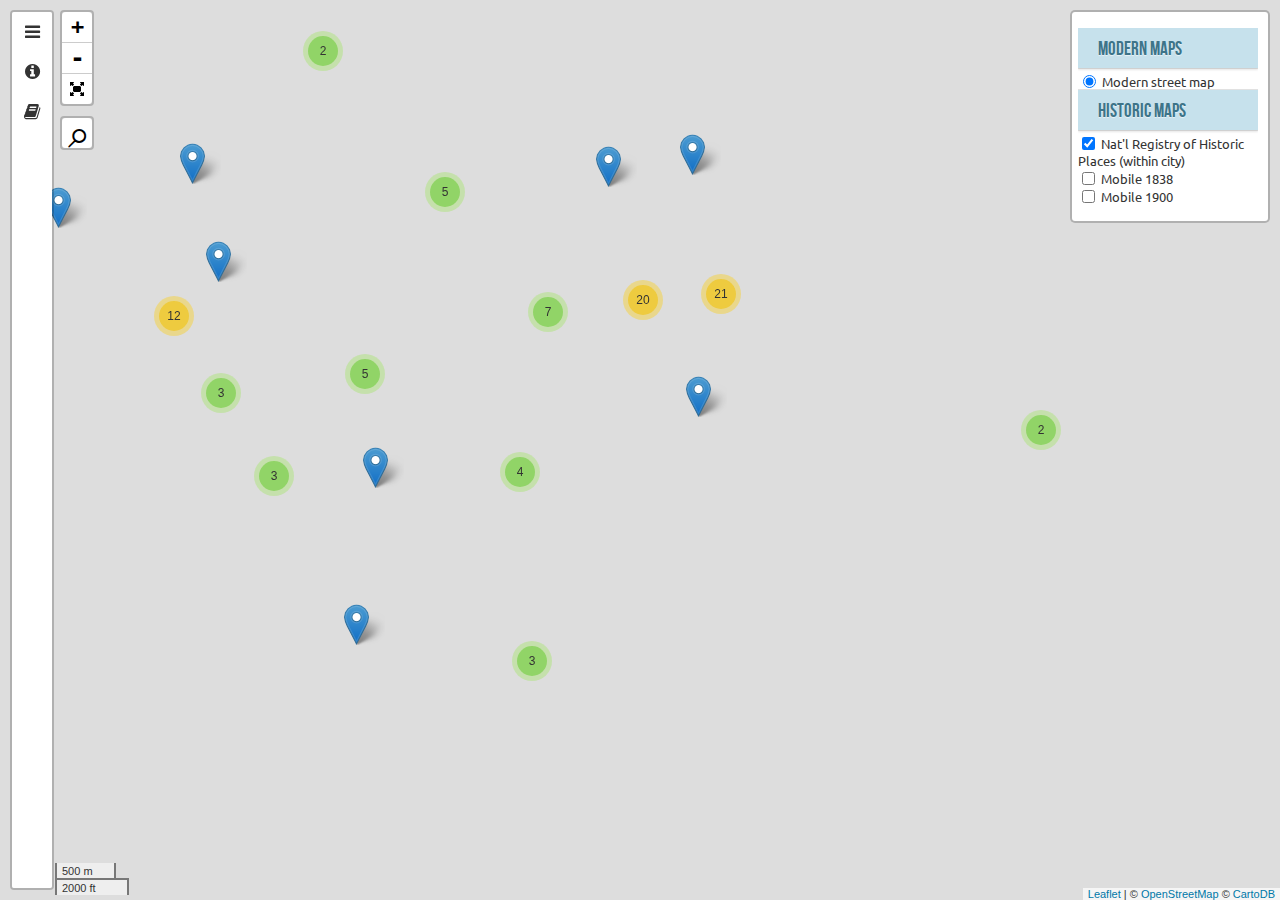
==== commit 4b2c6d4a: "Created tabs and text for sidebar. Tweaked css for sidebar." ====
--- a/index.html
+++ b/index.html
@@ -37,7 +37,7 @@
         #map {
             height: 100%;
             width: 100vw;
-            font: 12pt "Helvetica Neue", Arial, Helvetica, sans-serif;
+            font: 1.05em "Helvetica Neue", Arial, Helvetica, sans-serif;
         }
     </style>
 </head>
@@ -50,8 +50,8 @@
         <div class="sidebar-tabs">
             <ul role="tablist">
                 <li><a href="#home" role="tab"><i class="fa fa-bars"></i></a></li>
-                <li><a href="#profile" role="tab"><i class="fa fa-user"></i></a></li>
-                <li><a href="https://github.com/" role="tab" target="_blank"><i class="fa fa-github"></i></a></li>
+                <li><a href="#about" role="tab"><i class="fa fa-info-circle"></i></a></li>
+                <li><a href="#sources" role="tab"><i class="fa fa-book"></i></a></li>
             </ul>
         </div>
 
@@ -62,12 +62,68 @@
                     Historic Mobile Webmap
                     <span class="sidebar-close"><i class="fa fa-caret-left"></i></span>
                 </h1>
+                <p class="description" align="center">
+                    This interactive map shows current Mobile, Alabama with visual context from other eras in the city's history.
+                </p>
+                <h3>
+                    Using the interactive map:
+                </h3>
                 <ul>
-                    <li><a href="https://github.com/allenaven/old-mobile-maps" target="_blank">About the historic maps and this project</a></li>
-                    <li><a href="https://github.com/allenaven/old-mobile-maps" target="_blank">Code, technical notes, license, attributions, bug reports</a></li>
+                    <li><b>Zoom in and out</b> with the mouse scroll wheel or the +/- buttons at top left</li>
+                    <li><b>Toggle historic map overlays</b> using the checkboxes in the menu at top right</li>
+                    <li>Use "magnifying glass" tool to <b>simultaneously display modern and historic maps</b>, when a historic map layer is turned on (via checkbox). Toggle using the magnifying glass button at top left.</li>
+                    <ul>
+                        <li>This feature does not work on mobile.</li>
+                        <li>There is no actual magnification, only a window effect.</li>
+                    </ul>
+                    <li><b>Be patient!</b> Historic maps are data-heavy and may not load quickly, especially on mobile or slower internet connections.
+                    </li>
                 </ul>
-                <p align="center"><a href="https://github.com/allenaven/old-mobile-maps" target="_blank">&copy; 2017 Allen Aven</a> This is an ongoing project. Please share comments and feedback.</p>
-            </div>
+                <a href="https://github.com/allenaven/old-mobile-maps" target="_blank">Code, technical notes, license, attributions, bug reports</a>
+                <hr>
+                <p align="center"><a href="https://github.com/allenaven/old-mobile-maps" target="_blank">&copy; 2017 Allen Aven <i class="fa fa-github"></i></a><br> This is an ongoing project. Please share comments and feedback.</p>
+            </div>
+
+            <div class="sidebar-pane" id="about">
+                <h1 class="sidebar-header">
+                    Historic Mobile Webmap
+                    <span class="sidebar-close"><i class="fa fa-caret-left"></i></span>
+                </h1>
+                <h3>
+                    Map History
+                </h3>
+                <p>
+                    Mobile, Alabama is a coastal city with a <a href="https://en.wikipedia.org/wiki/History_of_Mobile,_Alabama" target="_blank">rich New World history</a> spanning French, British, Spanish, American, Confederate secession, and ultimately
+                    (again) American governance.
+                </p>
+                <p>
+                    Throughout Mobile's history, the various ruling governments documented their territory in drawings and maps. From early French colonial settlers in the 1700, through American Civil War in the 1860s, to 20th century U.S. Geological Survey topo maps, cartographers
+                    traced the city's evolution from frontier fort to modern port city. Many of those maps are preserved digitally in very high quality, available from the U.S. Library of Congress and other sources.
+                </p>
+                <p>
+                    This interactive map attempts to portray current Mobile, Alabama with context from other eras in the city's rich history, using modern Web technology to juxtapose new and old cartography products.
+                </p>
+                <hr>
+                <p align="center"><a href="https://github.com/allenaven/old-mobile-maps" target="_blank">&copy; 2017 Allen Aven <i class="fa fa-github"></i></a><br> This is an ongoing project. Please share comments and feedback.</p>
+            </div>
+
+            <div class="sidebar-pane" id="sources">
+                <h1 class="sidebar-header">
+                    Historic Mobile Webmap
+                    <span class="sidebar-close"><i class="fa fa-caret-left"></i></span>
+                </h1>
+                <p>
+                    <h3>Map Sources</h3>
+                    <ul>
+                        <li><a href="http://digital.archives.alabama.gov/cdm/ref/collection/maps/id/683" target="_blank">Mobile 1838</a></li>
+                        <li><a href="http://digital.archives.alabama.gov/cdm/ref/collection/maps/id/692" target="_blank">Mobile 1900</a></li>
+                        <li>Many more digital maps that I have not yet added</li>
+                    </ul>
+                </p>
+                <hr>
+                <p align="center"><a href="https://github.com/allenaven/old-mobile-maps" target="_blank">&copy; 2017 Allen Aven <i class="fa fa-github"></i></a><br> This is an ongoing project. Please share comments and feedback.</p>
+            </div>
+
             <div class="sidebar-pane" id="profile">
                 <h1 class="sidebar-header">Profile<span class="sidebar-close"><i class="fa fa-caret-left"></i></span></h1>
             </div>
@@ -76,26 +132,6 @@
             </div>
         </div>
     </div>
-
-    <!--<div id="container">
-
-        <h1><a href="https://allenaven.com/map/">Historic Mobile, Alabama Webmap</a></h1>
-
-        <div class="description">
-            <h3>New insights on an old city through modern Web and GIS technology</h3>
-            <p>
-                <ul>
-                    <li><a href="https://github.com/allenaven/old-mobile-maps" target="_blank">About the historic maps and this project</a></li>
-                    <li><a href="https://github.com/allenaven/old-mobile-maps" target="_blank">Code, technical notes, license, attributions, bug reports</a></li>
-                </ul>
-            </p>
-            <p>
-                <b>Map is intended for fullscreen interaction!</b> Use the controls at top left to toggle fullscreen, magnifying glass overlay, and zoom. Also, zoom with mouse wheel or touchscreen. Toggle historic map layers using controls at top right.
-            </p>
-            </p>
-            Use the magnifying glass tool to compare a modern Mobile street map with a historic map overlay on a fine scale. There have been many changes in nearly three centuries!
-            </p>
-        </div>-->
 
     <!--Create the map div-->
     <div id="map" class="sidebar-map"> </div>
--- a/static/old-mobile.css
+++ b/static/old-mobile.css
@@ -53,9 +53,9 @@
 }
 
 #map {
-    width: 800px;
-    height: 600px;
-    border: 2px solid #ccc
+    /*width: 800px;*/
+    /*height: 600px;*/
+    /*border: 2px solid #ccc*/
 }
 
 #map:-webkit-full-screen {
--- a/static/leaflet-sidebar.css
+++ b/static/leaflet-sidebar.css
@@ -1,199 +1,316 @@
 .sidebar {
-  position: absolute;
-  top: 0;
-  bottom: 0;
-  width: 100%;
-  overflow: hidden;
-  z-index: 2000; }
-  .sidebar.collapsed {
-    width: 40px; }
-  @media (min-width: 768px) {
-    .sidebar {
-      top: 10px;
-      bottom: 10px;
-      transition: width 500ms; } }
-  @media (min-width: 768px) and (max-width: 991px) {
-    .sidebar {
-      width: 305px; } }
-  @media (min-width: 992px) and (max-width: 1199px) {
-    .sidebar {
-      width: 390px; } }
-  @media (min-width: 1200px) {
-    .sidebar {
-      width: 460px; } }
+    position: absolute;
+    top: 0;
+    bottom: 0;
+    width: 100%;
+    overflow: hidden;
+    z-index: 2000;
+}
+
+.sidebar.collapsed {
+    width: 40px;
+}
+
+@media (min-width: 768px) {
+    .sidebar {
+        top: 10px;
+        bottom: 10px;
+        transition: width 500ms;
+    }
+}
+
+@media (min-width: 768px) and (max-width: 991px) {
+    .sidebar {
+        width: 305px;
+    }
+}
+
+@media (min-width: 992px) and (max-width: 1199px) {
+    .sidebar {
+        width: 390px;
+    }
+}
+
+@media (min-width: 1200px) {
+    .sidebar {
+        width: 460px;
+    }
+}
 
 .sidebar-left {
-  left: 0; }
-  @media (min-width: 768px) {
+    left: 0;
+}
+
+@media (min-width: 768px) {
     .sidebar-left {
-      left: 10px; } }
+        left: 10px;
+    }
+}
 
 .sidebar-right {
-  right: 0; }
-  @media (min-width: 768px) {
+    right: 0;
+}
+
+@media (min-width: 768px) {
     .sidebar-right {
-      right: 10px; } }
+        right: 10px;
+    }
+}
 
 .sidebar-tabs {
-  top: 0;
-  bottom: 0;
-  height: 100%;
-  background-color: #fff; }
-  .sidebar-left .sidebar-tabs {
-    left: 0; }
-  .sidebar-right .sidebar-tabs {
-    right: 0; }
-  .sidebar-tabs, .sidebar-tabs > ul {
+    top: 0;
+    bottom: 0;
+    height: 100%;
+    background-color: #fff;
+}
+
+.sidebar-left .sidebar-tabs {
+    left: 0;
+}
+
+.sidebar-right .sidebar-tabs {
+    right: 0;
+}
+
+.sidebar-tabs,
+.sidebar-tabs>ul {
     position: absolute;
     width: 40px;
     margin: 0;
-    padding: 0; }
-    .sidebar-tabs > li, .sidebar-tabs > ul > li {
-      width: 100%;
-      height: 40px;
-      color: #333;
-      font-size: 12pt;
-      overflow: hidden;
-      transition: all 80ms; }
-      .sidebar-tabs > li:hover, .sidebar-tabs > ul > li:hover {
-        color: #000;
-        background-color: #eee; }
-      .sidebar-tabs > li.active, .sidebar-tabs > ul > li.active {
-        color: #fff;
-        background-color: #0074d9; }
-      .sidebar-tabs > li.disabled, .sidebar-tabs > ul > li.disabled {
-        color: rgba(51, 51, 51, 0.4); }
-        .sidebar-tabs > li.disabled:hover, .sidebar-tabs > ul > li.disabled:hover {
-          background: transparent; }
-        .sidebar-tabs > li.disabled > a, .sidebar-tabs > ul > li.disabled > a {
-          cursor: default; }
-      .sidebar-tabs > li > a, .sidebar-tabs > ul > li > a {
-        display: block;
-        width: 100%;
-        height: 100%;
-        line-height: 40px;
-        color: inherit;
-        text-decoration: none;
-        text-align: center; }
-  .sidebar-tabs > ul + ul {
-    bottom: 0; }
+    padding: 0;
+}
+
+.sidebar-tabs>li,
+.sidebar-tabs>ul>li {
+    width: 100%;
+    height: 40px;
+    color: #333;
+    font-size: 1em;
+    overflow: hidden;
+    transition: all 80ms;
+}
+
+.sidebar-tabs>li:hover,
+.sidebar-tabs>ul>li:hover {
+    color: #000;
+    background-color: #eee;
+}
+
+.sidebar-tabs>li.active,
+.sidebar-tabs>ul>li.active {
+    color: #fff;
+    background-color: #0074d9;
+}
+
+.sidebar-tabs>li.disabled,
+.sidebar-tabs>ul>li.disabled {
+    color: rgba(51, 51, 51, 0.4);
+}
+
+.sidebar-tabs>li.disabled:hover,
+.sidebar-tabs>ul>li.disabled:hover {
+    background: transparent;
+}
+
+.sidebar-tabs>li.disabled>a,
+.sidebar-tabs>ul>li.disabled>a {
+    cursor: default;
+}
+
+.sidebar-tabs>li>a,
+.sidebar-tabs>ul>li>a {
+    display: block;
+    width: 100%;
+    height: 100%;
+    line-height: 40px;
+    color: inherit;
+    text-decoration: none;
+    text-align: center;
+}
+
+.sidebar-tabs>ul+ul {
+    bottom: 0;
+}
 
 .sidebar-content {
-  position: absolute;
-  top: 0;
-  bottom: 0;
-  background-color: rgba(255, 255, 255, 0.95);
-  overflow-x: hidden;
-  overflow-y: auto; }
-  .sidebar-left .sidebar-content {
+    position: absolute;
+    top: 0;
+    bottom: 0;
+    background-color: rgba(255, 255, 255, 0.95);
+    overflow-x: hidden;
+    overflow-y: auto;
+}
+
+.sidebar-left .sidebar-content {
     left: 40px;
-    right: 0; }
-  .sidebar-right .sidebar-content {
-    left: 0;
-    right: 40px; }
-  .sidebar.collapsed > .sidebar-content {
-    overflow-y: hidden; }
+    right: 0;
+}
+
+.sidebar-right .sidebar-content {
+    left: 0;
+    right: 40px;
+}
+
+.sidebar.collapsed>.sidebar-content {
+    overflow-y: hidden;
+}
 
 .sidebar-pane {
-  display: none;
-  left: 0;
-  right: 0;
-  box-sizing: border-box;
-  padding: 10px 20px; }
-  .sidebar-pane.active {
-    display: block; }
-  @media (min-width: 768px) and (max-width: 991px) {
+    display: none;
+    left: 0;
+    right: 0;
+    box-sizing: border-box;
+    padding: 10px 10px;
+}
+
+.sidebar-pane.active {
+    display: block;
+}
+
+@media (min-width: 768px) and (max-width: 991px) {
     .sidebar-pane {
-      min-width: 265px; } }
-  @media (min-width: 992px) and (max-width: 1199px) {
+        min-width: 265px;
+    }
+}
+
+@media (min-width: 992px) and (max-width: 1199px) {
     .sidebar-pane {
-      min-width: 350px; } }
-  @media (min-width: 1200px) {
+        min-width: 350px;
+    }
+}
+
+@media (min-width: 1200px) {
     .sidebar-pane {
-      min-width: 420px; } }
+        min-width: 420px;
+    }
+}
 
 .sidebar-header {
-  margin: -10px -20px 0;
-  height: 40px;
-  padding: 0 20px;
-  line-height: 40px;
-  font-size: 14.4pt;
-  color: #fff;
-  background-color: #0074d9; }
-  .sidebar-right .sidebar-header {
-    padding-left: 40px; }
+    margin: -10px -20px 0;
+    height: 40px;
+    padding: 0 20px;
+    line-height: 40px;
+    /*font-size: 14.4pt;*/
+    font-size: 1.35em;
+    color: #fff;
+    background-color: #0074d9;
+}
+
+.sidebar-right .sidebar-header {
+    padding-left: 40px;
+}
 
 .sidebar-close {
-  position: absolute;
-  top: 0;
-  width: 40px;
-  height: 40px;
-  text-align: center;
-  cursor: pointer; }
-  .sidebar-left .sidebar-close {
-    right: 0; }
-  .sidebar-right .sidebar-close {
-    left: 0; }
-
-.sidebar-left ~ .sidebar-map {
-  margin-left: 40px; }
-  @media (min-width: 768px) {
-    .sidebar-left ~ .sidebar-map {
-      margin-left: 0; } }
-
-.sidebar-right ~ .sidebar-map {
-  margin-right: 40px; }
-  @media (min-width: 768px) {
-    .sidebar-right ~ .sidebar-map {
-      margin-right: 0; } }
+    position: absolute;
+    top: 0;
+    width: 40px;
+    height: 40px;
+    text-align: center;
+    cursor: pointer;
+}
+
+.sidebar-left .sidebar-close {
+    right: 0;
+}
+
+.sidebar-right .sidebar-close {
+    left: 0;
+}
+
+.sidebar-left~.sidebar-map {
+    margin-left: 40px;
+}
+
+@media (min-width: 768px) {
+    .sidebar-left~.sidebar-map {
+        margin-left: 0;
+    }
+}
+
+.sidebar-right~.sidebar-map {
+    margin-right: 40px;
+}
+
+@media (min-width: 768px) {
+    .sidebar-right~.sidebar-map {
+        margin-right: 0;
+    }
+}
 
 .sidebar {
-  box-shadow: 0 1px 5px rgba(0, 0, 0, 0.65); }
-  .sidebar.leaflet-touch {
+    box-shadow: 0 1px 5px rgba(0, 0, 0, 0.65);
+}
+
+.sidebar.leaflet-touch {
     box-shadow: none;
-    border-right: 2px solid rgba(0, 0, 0, 0.2); }
-  @media (min-width: 768px) {
-    .sidebar {
-      border-radius: 4px; }
-      .sidebar.leaflet-touch {
-        border: 2px solid rgba(0, 0, 0, 0.2); } }
-
-@media (min-width: 768px) {
-  .sidebar-left ~ .sidebar-map .leaflet-left {
-    transition: left 500ms; } }
+    border-right: 2px solid rgba(0, 0, 0, 0.2);
+}
+
+@media (min-width: 768px) {
+    .sidebar {
+        border-radius: 4px;
+    }
+    .sidebar.leaflet-touch {
+        border: 2px solid rgba(0, 0, 0, 0.2);
+    }
+}
+
+@media (min-width: 768px) {
+    .sidebar-left~.sidebar-map .leaflet-left {
+        transition: left 500ms;
+    }
+}
 
 @media (min-width: 768px) and (max-width: 991px) {
-  .sidebar-left ~ .sidebar-map .leaflet-left {
-    left: 315px; } }
+    .sidebar-left~.sidebar-map .leaflet-left {
+        left: 315px;
+    }
+}
 
 @media (min-width: 992px) and (max-width: 1199px) {
-  .sidebar-left ~ .sidebar-map .leaflet-left {
-    left: 400px; } }
+    .sidebar-left~.sidebar-map .leaflet-left {
+        left: 400px;
+    }
+}
 
 @media (min-width: 1200px) {
-  .sidebar-left ~ .sidebar-map .leaflet-left {
-    left: 470px; } }
-
-@media (min-width: 768px) {
-  .sidebar-left.collapsed ~ .sidebar-map .leaflet-left {
-    left: 50px; } }
-
-@media (min-width: 768px) {
-  .sidebar-right ~ .sidebar-map .leaflet-right {
-    transition: right 500ms; } }
+    .sidebar-left~.sidebar-map .leaflet-left {
+        left: 470px;
+    }
+}
+
+@media (min-width: 768px) {
+    .sidebar-left.collapsed~.sidebar-map .leaflet-left {
+        left: 50px;
+    }
+}
+
+@media (min-width: 768px) {
+    .sidebar-right~.sidebar-map .leaflet-right {
+        transition: right 500ms;
+    }
+}
 
 @media (min-width: 768px) and (max-width: 991px) {
-  .sidebar-right ~ .sidebar-map .leaflet-right {
-    right: 315px; } }
+    .sidebar-right~.sidebar-map .leaflet-right {
+        right: 315px;
+    }
+}
 
 @media (min-width: 992px) and (max-width: 1199px) {
-  .sidebar-right ~ .sidebar-map .leaflet-right {
-    right: 400px; } }
+    .sidebar-right~.sidebar-map .leaflet-right {
+        right: 400px;
+    }
+}
 
 @media (min-width: 1200px) {
-  .sidebar-right ~ .sidebar-map .leaflet-right {
-    right: 470px; } }
-
-@media (min-width: 768px) {
-  .sidebar-right.collapsed ~ .sidebar-map .leaflet-right {
-    right: 50px; } }
+    .sidebar-right~.sidebar-map .leaflet-right {
+        right: 470px;
+    }
+}
+
+@media (min-width: 768px) {
+    .sidebar-right.collapsed~.sidebar-map .leaflet-right {
+        right: 50px;
+    }
+}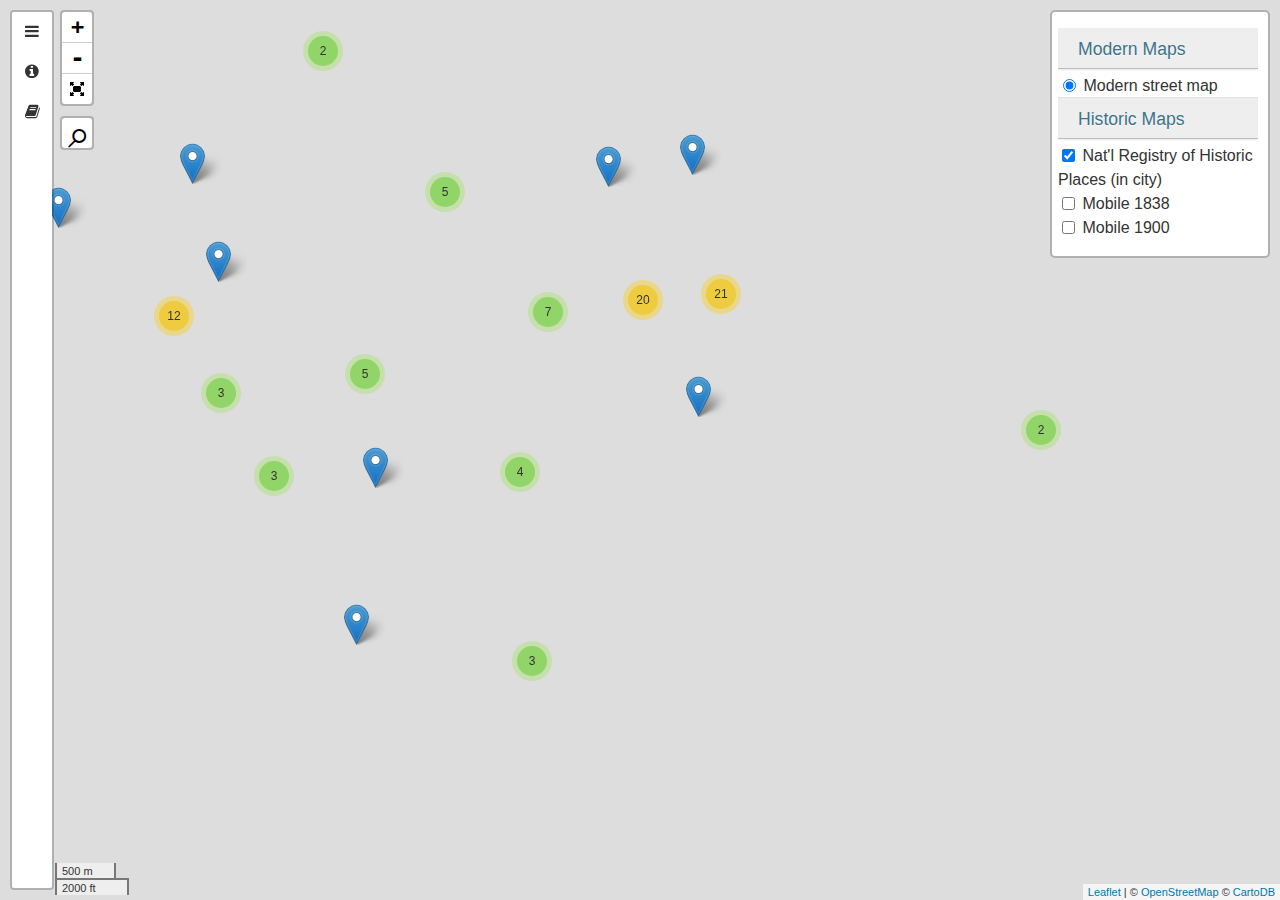
==== commit e8482696: "Finished sidebar implementation to close #6. CSS tweaks to close #2. Put in MIT license to close #5." ====
--- a/index.html
+++ b/index.html
@@ -37,7 +37,7 @@
         #map {
             height: 100%;
             width: 100vw;
-            font: 1.05em "Helvetica Neue", Arial, Helvetica, sans-serif;
+            font-family: "Helvetica Neue", Arial, Helvetica, sans-serif;
         }
     </style>
 </head>
@@ -73,8 +73,8 @@
                     <li><b>Toggle historic map overlays</b> using the checkboxes in the menu at top right</li>
                     <li>Use "magnifying glass" tool to <b>simultaneously display modern and historic maps</b>, when a historic map layer is turned on (via checkbox). Toggle using the magnifying glass button at top left.</li>
                     <ul>
-                        <li>This feature does not work on mobile.</li>
-                        <li>There is no actual magnification, only a window effect.</li>
+                        <li>This feature does not work on mobile yet</li>
+                        <li>There is no actual magnification, only a window effect</li>
                     </ul>
                     <li><b>Be patient!</b> Historic maps are data-heavy and may not load quickly, especially on mobile or slower internet connections.
                     </li>
@@ -196,7 +196,7 @@
             layers: {
                 "Mobile 1838": mobile1838,
                 "Mobile 1900": mobile1900,
-                "Nat'l Registry of Historic Places (within city)": historicClusterMarkers
+                "Nat'l Registry of Historic Places (in city)": historicClusterMarkers
             }
         }];
 
@@ -212,10 +212,10 @@
 
         // Set the StyledLayerControl aesthetic options
         var layerControlOptions = {
-            container_width: "180px",
+            container_width: "200px",
             container_maxHeight: "550px",
             group_maxHeight: "250px",
-            group_minHeight: "150px",
+            group_minHeight: "250px",
             exclusive: false,
             collapsed: false
         };
--- a/static/old-mobile.css
+++ b/static/old-mobile.css
@@ -6,7 +6,9 @@
 body {
     /*margin-top: 1.0em;*/
     background-color: #fff;
-    font-family: Helvetica, Arial, FreeSans, san-serif;
+    /*font-family: Helvetica, Arial, FreeSans, san-serif;*/
+    font-family: "Helvetica Neue", Arial, Helvetica, sans-serif;
+    font-size: 1em;
     color: #333;
 }
 
@@ -52,12 +54,6 @@
     float: right;
 }
 
-#map {
-    /*width: 800px;*/
-    /*height: 600px;*/
-    /*border: 2px solid #ccc*/
-}
-
 #map:-webkit-full-screen {
     width: 100% !important;
     height: 100% !important;
--- a/static/leaflet.css
+++ b/static/leaflet.css
@@ -5,620 +5,750 @@
 .leaflet-marker-icon,
 .leaflet-marker-shadow,
 .leaflet-tile-container,
-.leaflet-pane > svg,
-.leaflet-pane > canvas,
+.leaflet-pane>svg,
+.leaflet-pane>canvas,
 .leaflet-zoom-box,
 .leaflet-image-layer,
 .leaflet-layer {
-	position: absolute;
-	left: 0;
-	top: 0;
-	}
+    position: absolute;
+    left: 0;
+    top: 0;
+}
+
 .leaflet-container {
-	overflow: hidden;
-	}
+    overflow: hidden;
+}
+
 .leaflet-tile,
 .leaflet-marker-icon,
 .leaflet-marker-shadow {
-	-webkit-user-select: none;
-	   -moz-user-select: none;
-	        user-select: none;
-	  -webkit-user-drag: none;
-	}
+    -webkit-user-select: none;
+    -moz-user-select: none;
+    user-select: none;
+    -webkit-user-drag: none;
+}
+
+
 /* Safari renders non-retina tile on retina better with this, but Chrome is worse */
+
 .leaflet-safari .leaflet-tile {
-	image-rendering: -webkit-optimize-contrast;
-	}
+    image-rendering: -webkit-optimize-contrast;
+}
+
+
 /* hack that prevents hw layers "stretching" when loading new tiles */
+
 .leaflet-safari .leaflet-tile-container {
-	width: 1600px;
-	height: 1600px;
-	-webkit-transform-origin: 0 0;
-	}
+    width: 1600px;
+    height: 1600px;
+    -webkit-transform-origin: 0 0;
+}
+
 .leaflet-marker-icon,
 .leaflet-marker-shadow {
-	display: block;
-	}
+    display: block;
+}
+
+
 /* .leaflet-container svg: reset svg max-width decleration shipped in Joomla! (joomla.org) 3.x */
+
+
 /* .leaflet-container img: map is broken in FF if you have max-width: 100% on tiles */
+
 .leaflet-container .leaflet-overlay-pane svg,
 .leaflet-container .leaflet-marker-pane img,
 .leaflet-container .leaflet-shadow-pane img,
 .leaflet-container .leaflet-tile-pane img,
 .leaflet-container img.leaflet-image-layer {
-	max-width: none !important;
-	}
+    max-width: none !important;
+}
 
 .leaflet-container.leaflet-touch-zoom {
-	-ms-touch-action: pan-x pan-y;
-	touch-action: pan-x pan-y;
-	}
+    -ms-touch-action: pan-x pan-y;
+    touch-action: pan-x pan-y;
+}
+
 .leaflet-container.leaflet-touch-drag {
-	-ms-touch-action: pinch-zoom;
-	}
+    -ms-touch-action: pinch-zoom;
+}
+
 .leaflet-container.leaflet-touch-drag.leaflet-touch-zoom {
-	-ms-touch-action: none;
-	touch-action: none;
-}
+    -ms-touch-action: none;
+    touch-action: none;
+}
+
 .leaflet-tile {
-	filter: inherit;
-	visibility: hidden;
-	}
+    filter: inherit;
+    visibility: hidden;
+}
+
 .leaflet-tile-loaded {
-	visibility: inherit;
-	}
+    visibility: inherit;
+}
+
 .leaflet-zoom-box {
-	width: 0;
-	height: 0;
-	-moz-box-sizing: border-box;
-	     box-sizing: border-box;
-	z-index: 800;
-	}
+    width: 0;
+    height: 0;
+    -moz-box-sizing: border-box;
+    box-sizing: border-box;
+    z-index: 800;
+}
+
+
 /* workaround for https://bugzilla.mozilla.org/show_bug.cgi?id=888319 */
+
 .leaflet-overlay-pane svg {
-	-moz-user-select: none;
-	}
-
-.leaflet-pane         { z-index: 400; }
-
-.leaflet-tile-pane    { z-index: 200; }
-.leaflet-overlay-pane { z-index: 400; }
-.leaflet-shadow-pane  { z-index: 500; }
-.leaflet-marker-pane  { z-index: 600; }
-.leaflet-tooltip-pane   { z-index: 650; }
-.leaflet-popup-pane   { z-index: 700; }
-
-.leaflet-map-pane canvas { z-index: 100; }
-.leaflet-map-pane svg    { z-index: 200; }
+    -moz-user-select: none;
+}
+
+.leaflet-pane {
+    z-index: 400;
+}
+
+.leaflet-tile-pane {
+    z-index: 200;
+}
+
+.leaflet-overlay-pane {
+    z-index: 400;
+}
+
+.leaflet-shadow-pane {
+    z-index: 500;
+}
+
+.leaflet-marker-pane {
+    z-index: 600;
+}
+
+.leaflet-tooltip-pane {
+    z-index: 650;
+}
+
+.leaflet-popup-pane {
+    z-index: 700;
+}
+
+.leaflet-map-pane canvas {
+    z-index: 100;
+}
+
+.leaflet-map-pane svg {
+    z-index: 200;
+}
 
 .leaflet-vml-shape {
-	width: 1px;
-	height: 1px;
-	}
+    width: 1px;
+    height: 1px;
+}
+
 .lvml {
-	behavior: url(#default#VML);
-	display: inline-block;
-	position: absolute;
-	}
+    behavior: url(#default#VML);
+    display: inline-block;
+    position: absolute;
+}
 
 
 /* control positioning */
 
 .leaflet-control {
-	position: relative;
-	z-index: 800;
-	pointer-events: visiblePainted; /* IE 9-10 doesn't have auto */
-	pointer-events: auto;
-	}
+    position: relative;
+    z-index: 800;
+    pointer-events: visiblePainted;
+    /* IE 9-10 doesn't have auto */
+    pointer-events: auto;
+}
+
 .leaflet-top,
 .leaflet-bottom {
-	position: absolute;
-	z-index: 1000;
-	pointer-events: none;
-	}
+    position: absolute;
+    z-index: 1000;
+    pointer-events: none;
+}
+
 .leaflet-top {
-	top: 0;
-	}
+    top: 0;
+}
+
 .leaflet-right {
-	right: 0;
-	}
+    right: 0;
+}
+
 .leaflet-bottom {
-	bottom: 0;
-	}
+    bottom: 0;
+}
+
 .leaflet-left {
-	left: 0;
-	}
+    left: 0;
+}
+
 .leaflet-control {
-	float: left;
-	clear: both;
-	}
+    float: left;
+    clear: both;
+}
+
 .leaflet-right .leaflet-control {
-	float: right;
-	}
+    float: right;
+}
+
 .leaflet-top .leaflet-control {
-	margin-top: 10px;
-	}
+    margin-top: 10px;
+}
+
 .leaflet-bottom .leaflet-control {
-	margin-bottom: 10px;
-	}
+    margin-bottom: 10px;
+}
+
 .leaflet-left .leaflet-control {
-	margin-left: 10px;
-	}
+    margin-left: 10px;
+}
+
 .leaflet-right .leaflet-control {
-	margin-right: 10px;
-	}
+    margin-right: 10px;
+}
 
 
 /* zoom and fade animations */
 
 .leaflet-fade-anim .leaflet-tile {
-	will-change: opacity;
-	}
+    will-change: opacity;
+}
+
 .leaflet-fade-anim .leaflet-popup {
-	opacity: 0;
-	-webkit-transition: opacity 0.2s linear;
-	   -moz-transition: opacity 0.2s linear;
-	     -o-transition: opacity 0.2s linear;
-	        transition: opacity 0.2s linear;
-	}
+    opacity: 0;
+    -webkit-transition: opacity 0.2s linear;
+    -moz-transition: opacity 0.2s linear;
+    -o-transition: opacity 0.2s linear;
+    transition: opacity 0.2s linear;
+}
+
 .leaflet-fade-anim .leaflet-map-pane .leaflet-popup {
-	opacity: 1;
-	}
+    opacity: 1;
+}
+
 .leaflet-zoom-animated {
-	-webkit-transform-origin: 0 0;
-	    -ms-transform-origin: 0 0;
-	        transform-origin: 0 0;
-	}
+    -webkit-transform-origin: 0 0;
+    -ms-transform-origin: 0 0;
+    transform-origin: 0 0;
+}
+
 .leaflet-zoom-anim .leaflet-zoom-animated {
-	will-change: transform;
-	}
+    will-change: transform;
+}
+
 .leaflet-zoom-anim .leaflet-zoom-animated {
-	-webkit-transition: -webkit-transform 0.25s cubic-bezier(0,0,0.25,1);
-	   -moz-transition:    -moz-transform 0.25s cubic-bezier(0,0,0.25,1);
-	     -o-transition:      -o-transform 0.25s cubic-bezier(0,0,0.25,1);
-	        transition:         transform 0.25s cubic-bezier(0,0,0.25,1);
-	}
+    -webkit-transition: -webkit-transform 0.25s cubic-bezier(0, 0, 0.25, 1);
+    -moz-transition: -moz-transform 0.25s cubic-bezier(0, 0, 0.25, 1);
+    -o-transition: -o-transform 0.25s cubic-bezier(0, 0, 0.25, 1);
+    transition: transform 0.25s cubic-bezier(0, 0, 0.25, 1);
+}
+
 .leaflet-zoom-anim .leaflet-tile,
 .leaflet-pan-anim .leaflet-tile {
-	-webkit-transition: none;
-	   -moz-transition: none;
-	     -o-transition: none;
-	        transition: none;
-	}
+    -webkit-transition: none;
+    -moz-transition: none;
+    -o-transition: none;
+    transition: none;
+}
 
 .leaflet-zoom-anim .leaflet-zoom-hide {
-	visibility: hidden;
-	}
+    visibility: hidden;
+}
 
 
 /* cursors */
 
 .leaflet-interactive {
-	cursor: pointer;
-	}
+    cursor: pointer;
+}
+
 .leaflet-grab {
-	cursor: -webkit-grab;
-	cursor:    -moz-grab;
-	}
+    cursor: -webkit-grab;
+    cursor: -moz-grab;
+}
+
 .leaflet-crosshair,
 .leaflet-crosshair .leaflet-interactive {
-	cursor: crosshair;
-	}
+    cursor: crosshair;
+}
+
 .leaflet-popup-pane,
 .leaflet-control {
-	cursor: auto;
-	}
+    cursor: auto;
+}
+
 .leaflet-dragging .leaflet-grab,
 .leaflet-dragging .leaflet-grab .leaflet-interactive,
 .leaflet-dragging .leaflet-marker-draggable {
-	cursor: move;
-	cursor: -webkit-grabbing;
-	cursor:    -moz-grabbing;
-	}
+    cursor: move;
+    cursor: -webkit-grabbing;
+    cursor: -moz-grabbing;
+}
+
 
 /* marker & overlays interactivity */
+
 .leaflet-marker-icon,
 .leaflet-marker-shadow,
 .leaflet-image-layer,
-.leaflet-pane > svg path,
+.leaflet-pane>svg path,
 .leaflet-tile-container {
-	pointer-events: none;
-	}
+    pointer-events: none;
+}
 
 .leaflet-marker-icon.leaflet-interactive,
 .leaflet-image-layer.leaflet-interactive,
-.leaflet-pane > svg path.leaflet-interactive {
-	pointer-events: visiblePainted; /* IE 9-10 doesn't have auto */
-	pointer-events: auto;
-	}
+.leaflet-pane>svg path.leaflet-interactive {
+    pointer-events: visiblePainted;
+    /* IE 9-10 doesn't have auto */
+    pointer-events: auto;
+}
+
 
 /* visual tweaks */
 
 .leaflet-container {
-	background: #ddd;
-	outline: 0;
-	}
+    background: #ddd;
+    outline: 0;
+}
+
 .leaflet-container a {
-	color: #0078A8;
-	}
+    color: #0078A8;
+}
+
 .leaflet-container a.leaflet-active {
-	outline: 2px solid orange;
-	}
+    outline: 2px solid orange;
+}
+
 .leaflet-zoom-box {
-	border: 2px dotted #38f;
-	background: rgba(255,255,255,0.5);
-	}
+    border: 2px dotted #38f;
+    background: rgba(255, 255, 255, 0.5);
+}
 
 
 /* general typography */
+
 .leaflet-container {
-	font: 12px/1.5 "Helvetica Neue", Arial, Helvetica, sans-serif;
-	}
+    /*font: 12px/1.5 "Helvetica Neue", Arial, Helvetica, sans-serif;*/
+    font: 1em/1.5 "Helvetica Neue", Arial, Helvetica, sans-serif;
+}
 
 
 /* general toolbar styles */
 
 .leaflet-bar {
-	box-shadow: 0 1px 5px rgba(0,0,0,0.65);
-	border-radius: 4px;
-	}
+    box-shadow: 0 1px 5px rgba(0, 0, 0, 0.65);
+    border-radius: 4px;
+}
+
 .leaflet-bar a,
 .leaflet-bar a:hover {
-	background-color: #fff;
-	border-bottom: 1px solid #ccc;
-	width: 26px;
-	height: 26px;
-	line-height: 26px;
-	display: block;
-	text-align: center;
-	text-decoration: none;
-	color: black;
-	}
+    background-color: #fff;
+    border-bottom: 1px solid #ccc;
+    width: 26px;
+    height: 26px;
+    line-height: 26px;
+    display: block;
+    text-align: center;
+    text-decoration: none;
+    color: black;
+}
+
 .leaflet-bar a,
 .leaflet-control-layers-toggle {
-	background-position: 50% 50%;
-	background-repeat: no-repeat;
-	display: block;
-	}
+    background-position: 50% 50%;
+    background-repeat: no-repeat;
+    display: block;
+}
+
 .leaflet-bar a:hover {
-	background-color: #f4f4f4;
-	}
+    background-color: #f4f4f4;
+}
+
 .leaflet-bar a:first-child {
-	border-top-left-radius: 4px;
-	border-top-right-radius: 4px;
-	}
+    border-top-left-radius: 4px;
+    border-top-right-radius: 4px;
+}
+
 .leaflet-bar a:last-child {
-	border-bottom-left-radius: 4px;
-	border-bottom-right-radius: 4px;
-	border-bottom: none;
-	}
+    border-bottom-left-radius: 4px;
+    border-bottom-right-radius: 4px;
+    border-bottom: none;
+}
+
 .leaflet-bar a.leaflet-disabled {
-	cursor: default;
-	background-color: #f4f4f4;
-	color: #bbb;
-	}
+    cursor: default;
+    background-color: #f4f4f4;
+    color: #bbb;
+}
 
 .leaflet-touch .leaflet-bar a {
-	width: 30px;
-	height: 30px;
-	line-height: 30px;
-	}
+    width: 30px;
+    height: 30px;
+    line-height: 30px;
+}
 
 
 /* zoom control */
 
 .leaflet-control-zoom-in,
 .leaflet-control-zoom-out {
-	font: bold 18px 'Lucida Console', Monaco, monospace;
-	text-indent: 1px;
-	}
+    font: bold 18px 'Lucida Console', Monaco, monospace;
+    text-indent: 1px;
+}
+
 .leaflet-control-zoom-out {
-	font-size: 20px;
-	}
+    font-size: 20px;
+}
 
 .leaflet-touch .leaflet-control-zoom-in {
-	font-size: 22px;
-	}
+    font-size: 22px;
+}
+
 .leaflet-touch .leaflet-control-zoom-out {
-	font-size: 24px;
-	}
+    font-size: 24px;
+}
 
 
 /* layers control */
 
 .leaflet-control-layers {
-	box-shadow: 0 1px 5px rgba(0,0,0,0.4);
-	background: #fff;
-	border-radius: 5px;
-	}
+    box-shadow: 0 1px 5px rgba(0, 0, 0, 0.4);
+    background: #fff;
+    border-radius: 5px;
+}
+
 .leaflet-control-layers-toggle {
-	background-image: url(images/layers.png);
-	width: 36px;
-	height: 36px;
-	}
+    background-image: url(images/layers.png);
+    width: 36px;
+    height: 36px;
+}
+
 .leaflet-retina .leaflet-control-layers-toggle {
-	background-image: url(images/layers-2x.png);
-	background-size: 26px 26px;
-	}
+    background-image: url(images/layers-2x.png);
+    background-size: 26px 26px;
+}
+
 .leaflet-touch .leaflet-control-layers-toggle {
-	width: 44px;
-	height: 44px;
-	}
+    width: 44px;
+    height: 44px;
+}
+
 .leaflet-control-layers .leaflet-control-layers-list,
 .leaflet-control-layers-expanded .leaflet-control-layers-toggle {
-	display: none;
-	}
+    display: none;
+}
+
 .leaflet-control-layers-expanded .leaflet-control-layers-list {
-	display: block;
-	position: relative;
-	}
+    display: block;
+    position: relative;
+}
+
 .leaflet-control-layers-expanded {
-	padding: 6px 10px 6px 6px;
-	color: #333;
-	background: #fff;
-	}
+    padding: 6px 10px 6px 6px;
+    color: #333;
+    background: #fff;
+}
+
 .leaflet-control-layers-scrollbar {
-	overflow-y: scroll;
-	padding-right: 5px;
-	}
+    overflow-y: scroll;
+    padding-right: 5px;
+}
+
 .leaflet-control-layers-selector {
-	margin-top: 2px;
-	position: relative;
-	top: 1px;
-	}
+    margin-top: 2px;
+    position: relative;
+    top: 1px;
+}
+
 .leaflet-control-layers label {
-	display: block;
-	}
+    display: block;
+}
+
 .leaflet-control-layers-separator {
-	height: 0;
-	border-top: 1px solid #ddd;
-	margin: 5px -10px 5px -6px;
-	}
+    height: 0;
+    border-top: 1px solid #ddd;
+    margin: 5px -10px 5px -6px;
+}
+
 
 /* Default icon URLs */
+
 .leaflet-default-icon-path {
-	background-image: url(images/marker-icon.png);
-	}
+    background-image: url(images/marker-icon.png);
+}
 
 
 /* attribution and scale controls */
 
 .leaflet-container .leaflet-control-attribution {
-	background: #fff;
-	background: rgba(255, 255, 255, 0.7);
-	margin: 0;
-	}
+    background: #fff;
+    background: rgba(255, 255, 255, 0.7);
+    margin: 0;
+}
+
 .leaflet-control-attribution,
 .leaflet-control-scale-line {
-	padding: 0 5px;
-	color: #333;
-	}
+    padding: 0 5px;
+    color: #333;
+}
+
 .leaflet-control-attribution a {
-	text-decoration: none;
-	}
+    text-decoration: none;
+}
+
 .leaflet-control-attribution a:hover {
-	text-decoration: underline;
-	}
+    text-decoration: underline;
+}
+
 .leaflet-container .leaflet-control-attribution,
 .leaflet-container .leaflet-control-scale {
-	font-size: 11px;
-	}
+    font-size: 11px;
+}
+
 .leaflet-left .leaflet-control-scale {
-	margin-left: 5px;
-	}
+    margin-left: 5px;
+}
+
 .leaflet-bottom .leaflet-control-scale {
-	margin-bottom: 5px;
-	}
+    margin-bottom: 5px;
+}
+
 .leaflet-control-scale-line {
-	border: 2px solid #777;
-	border-top: none;
-	line-height: 1.1;
-	padding: 2px 5px 1px;
-	font-size: 11px;
-	white-space: nowrap;
-	overflow: hidden;
-	-moz-box-sizing: border-box;
-	     box-sizing: border-box;
-
-	background: #fff;
-	background: rgba(255, 255, 255, 0.5);
-	}
+    border: 2px solid #777;
+    border-top: none;
+    line-height: 1.1;
+    padding: 2px 5px 1px;
+    font-size: 11px;
+    white-space: nowrap;
+    overflow: hidden;
+    -moz-box-sizing: border-box;
+    box-sizing: border-box;
+    background: #fff;
+    background: rgba(255, 255, 255, 0.5);
+}
+
 .leaflet-control-scale-line:not(:first-child) {
-	border-top: 2px solid #777;
-	border-bottom: none;
-	margin-top: -2px;
-	}
+    border-top: 2px solid #777;
+    border-bottom: none;
+    margin-top: -2px;
+}
+
 .leaflet-control-scale-line:not(:first-child):not(:last-child) {
-	border-bottom: 2px solid #777;
-	}
+    border-bottom: 2px solid #777;
+}
 
 .leaflet-touch .leaflet-control-attribution,
 .leaflet-touch .leaflet-control-layers,
 .leaflet-touch .leaflet-bar {
-	box-shadow: none;
-	}
+    box-shadow: none;
+}
+
 .leaflet-touch .leaflet-control-layers,
 .leaflet-touch .leaflet-bar {
-	border: 2px solid rgba(0,0,0,0.2);
-	background-clip: padding-box;
-	}
+    border: 2px solid rgba(0, 0, 0, 0.2);
+    background-clip: padding-box;
+}
 
 
 /* popup */
 
 .leaflet-popup {
-	position: absolute;
-	text-align: center;
-	margin-bottom: 20px;
-	}
+    position: absolute;
+    text-align: center;
+    margin-bottom: 20px;
+}
+
 .leaflet-popup-content-wrapper {
-	padding: 1px;
-	text-align: left;
-	border-radius: 12px;
-	}
+    padding: 1px;
+    text-align: left;
+    border-radius: 12px;
+}
+
 .leaflet-popup-content {
-	margin: 13px 19px;
-	line-height: 1.4;
-	}
+    margin: 13px 19px;
+    line-height: 1.4;
+}
+
 .leaflet-popup-content p {
-	margin: 18px 0;
-	}
+    margin: 18px 0;
+}
+
 .leaflet-popup-tip-container {
-	width: 40px;
-	height: 20px;
-	position: absolute;
-	left: 50%;
-	margin-left: -20px;
-	overflow: hidden;
-	pointer-events: none;
-	}
+    width: 40px;
+    height: 20px;
+    position: absolute;
+    left: 50%;
+    margin-left: -20px;
+    overflow: hidden;
+    pointer-events: none;
+}
+
 .leaflet-popup-tip {
-	width: 17px;
-	height: 17px;
-	padding: 1px;
-
-	margin: -10px auto 0;
-
-	-webkit-transform: rotate(45deg);
-	   -moz-transform: rotate(45deg);
-	    -ms-transform: rotate(45deg);
-	     -o-transform: rotate(45deg);
-	        transform: rotate(45deg);
-	}
+    width: 17px;
+    height: 17px;
+    padding: 1px;
+    margin: -10px auto 0;
+    -webkit-transform: rotate(45deg);
+    -moz-transform: rotate(45deg);
+    -ms-transform: rotate(45deg);
+    -o-transform: rotate(45deg);
+    transform: rotate(45deg);
+}
+
 .leaflet-popup-content-wrapper,
 .leaflet-popup-tip {
-	background: white;
-	color: #333;
-	box-shadow: 0 3px 14px rgba(0,0,0,0.4);
-	}
+    background: white;
+    color: #333;
+    box-shadow: 0 3px 14px rgba(0, 0, 0, 0.4);
+}
+
 .leaflet-container a.leaflet-popup-close-button {
-	position: absolute;
-	top: 0;
-	right: 0;
-	padding: 4px 4px 0 0;
-	border: none;
-	text-align: center;
-	width: 18px;
-	height: 14px;
-	font: 16px/14px Tahoma, Verdana, sans-serif;
-	color: #c3c3c3;
-	text-decoration: none;
-	font-weight: bold;
-	background: transparent;
-	}
+    position: absolute;
+    top: 0;
+    right: 0;
+    padding: 4px 4px 0 0;
+    border: none;
+    text-align: center;
+    width: 18px;
+    height: 14px;
+    font: 16px/14px Tahoma, Verdana, sans-serif;
+    color: #c3c3c3;
+    text-decoration: none;
+    font-weight: bold;
+    background: transparent;
+}
+
 .leaflet-container a.leaflet-popup-close-button:hover {
-	color: #999;
-	}
+    color: #999;
+}
+
 .leaflet-popup-scrolled {
-	overflow: auto;
-	border-bottom: 1px solid #ddd;
-	border-top: 1px solid #ddd;
-	}
+    overflow: auto;
+    border-bottom: 1px solid #ddd;
+    border-top: 1px solid #ddd;
+}
 
 .leaflet-oldie .leaflet-popup-content-wrapper {
-	zoom: 1;
-	}
+    zoom: 1;
+}
+
 .leaflet-oldie .leaflet-popup-tip {
-	width: 24px;
-	margin: 0 auto;
-
-	-ms-filter: "progid:DXImageTransform.Microsoft.Matrix(M11=0.70710678, M12=0.70710678, M21=-0.70710678, M22=0.70710678)";
-	filter: progid:DXImageTransform.Microsoft.Matrix(M11=0.70710678, M12=0.70710678, M21=-0.70710678, M22=0.70710678);
-	}
+    width: 24px;
+    margin: 0 auto;
+    -ms-filter: "progid:DXImageTransform.Microsoft.Matrix(M11=0.70710678, M12=0.70710678, M21=-0.70710678, M22=0.70710678)";
+    filter: progid: DXImageTransform.Microsoft.Matrix(M11=0.70710678, M12=0.70710678, M21=-0.70710678, M22=0.70710678);
+}
+
 .leaflet-oldie .leaflet-popup-tip-container {
-	margin-top: -1px;
-	}
+    margin-top: -1px;
+}
 
 .leaflet-oldie .leaflet-control-zoom,
 .leaflet-oldie .leaflet-control-layers,
 .leaflet-oldie .leaflet-popup-content-wrapper,
 .leaflet-oldie .leaflet-popup-tip {
-	border: 1px solid #999;
-	}
+    border: 1px solid #999;
+}
 
 
 /* div icon */
 
 .leaflet-div-icon {
-	background: #fff;
-	border: 1px solid #666;
-	}
+    background: #fff;
+    border: 1px solid #666;
+}
 
 
 /* Tooltip */
+
+
 /* Base styles for the element that has a tooltip */
+
 .leaflet-tooltip {
-	position: absolute;
-	padding: 6px;
-	background-color: #fff;
-	border: 1px solid #fff;
-	border-radius: 3px;
-	color: #222;
-	white-space: nowrap;
-	-webkit-user-select: none;
-	-moz-user-select: none;
-	-ms-user-select: none;
-	user-select: none;
-	pointer-events: none;
-	box-shadow: 0 1px 3px rgba(0,0,0,0.4);
-	}
+    position: absolute;
+    padding: 6px;
+    background-color: #fff;
+    border: 1px solid #fff;
+    border-radius: 3px;
+    color: #222;
+    white-space: nowrap;
+    -webkit-user-select: none;
+    -moz-user-select: none;
+    -ms-user-select: none;
+    user-select: none;
+    pointer-events: none;
+    box-shadow: 0 1px 3px rgba(0, 0, 0, 0.4);
+}
+
 .leaflet-tooltip.leaflet-clickable {
-	cursor: pointer;
-	pointer-events: auto;
-	}
+    cursor: pointer;
+    pointer-events: auto;
+}
+
 .leaflet-tooltip-top:before,
 .leaflet-tooltip-bottom:before,
 .leaflet-tooltip-left:before,
 .leaflet-tooltip-right:before {
-	position: absolute;
-	pointer-events: none;
-	border: 6px solid transparent;
-	background: transparent;
-	content: "";
-	}
+    position: absolute;
+    pointer-events: none;
+    border: 6px solid transparent;
+    background: transparent;
+    content: "";
+}
+
 
 /* Directions */
 
 .leaflet-tooltip-bottom {
-	margin-top: 6px;
-}
+    margin-top: 6px;
+}
+
 .leaflet-tooltip-top {
-	margin-top: -6px;
-}
+    margin-top: -6px;
+}
+
 .leaflet-tooltip-bottom:before,
 .leaflet-tooltip-top:before {
-	left: 50%;
-	margin-left: -6px;
-	}
+    left: 50%;
+    margin-left: -6px;
+}
+
 .leaflet-tooltip-top:before {
-	bottom: 0;
-	margin-bottom: -12px;
-	border-top-color: #fff;
-	}
+    bottom: 0;
+    margin-bottom: -12px;
+    border-top-color: #fff;
+}
+
 .leaflet-tooltip-bottom:before {
-	top: 0;
-	margin-top: -12px;
-	margin-left: -6px;
-	border-bottom-color: #fff;
-	}
+    top: 0;
+    margin-top: -12px;
+    margin-left: -6px;
+    border-bottom-color: #fff;
+}
+
 .leaflet-tooltip-left {
-	margin-left: -6px;
-}
+    margin-left: -6px;
+}
+
 .leaflet-tooltip-right {
-	margin-left: 6px;
-}
+    margin-left: 6px;
+}
+
 .leaflet-tooltip-left:before,
 .leaflet-tooltip-right:before {
-	top: 50%;
-	margin-top: -6px;
-	}
+    top: 50%;
+    margin-top: -6px;
+}
+
 .leaflet-tooltip-left:before {
-	right: 0;
-	margin-right: -12px;
-	border-left-color: #fff;
-	}
+    right: 0;
+    margin-right: -12px;
+    border-left-color: #fff;
+}
+
 .leaflet-tooltip-right:before {
-	left: 0;
-	margin-left: -12px;
-	border-right-color: #fff;
-	}
+    left: 0;
+    margin-left: -12px;
+    border-right-color: #fff;
+}--- a/static/styledLayerControl.css
+++ b/static/styledLayerControl.css
@@ -1,4 +1,4 @@
-@font-face {
+/*@font-face {
     font-family: BebasNeueRegular;
     src: url(fonts/BebasNeue-webfont.woff);
 }
@@ -16,133 +16,133 @@
 @font-face {
     font-family: Ubuntu-Regular;
     src: url(fonts/Ubuntu-Regular.ttf);
+}*/
+
+.ac-container {
+    width: auto;
+    margin: 10px auto 10px auto;
+    text-align: left;
+    overflow-y: auto;
+    overflow-x: hidden;
+    height: auto;
+}
+
+.ac-container label {
+    /*font-family: 'BebasNeueRegular', 'Arial Narrow', Arial, sans-serif;*/
+    padding: 5px 20px;
+    position: relative;
+    z-index: 20;
+    display: block;
+    height: 30px;
+    cursor: pointer;
+    color: #777;
+    text-shadow: 1px 1px 1px rgba(255, 255, 255, 0.8);
+    line-height: 33px;
+    /*font-size: 19px;*/
+    font-size: 1.1em;
+    background: #ffffff;
+    background: -moz-linear-gradient(top, #ffffff 1%, #eaeaea 100%);
+    background: -webkit-gradient(linear, left top, left bottom, color-stop(1%, #ffffff), color-stop(100%, #eaeaea));
+    background: -webkit-linear-gradient(top, #ffffff 1%, #eaeaea 100%);
+    background: -o-linear-gradient(top, #ffffff 1%, #eaeaea 100%);
+    background: -ms-linear-gradient(top, #ffffff 1%, #eaeaea 100%);
+    background: linear-gradient(top, #ffffff 1%, #eaeaea 100%);
+    filter: progid: DXImageTransform.Microsoft.gradient( startColorstr='#ffffff', endColorstr='#eaeaea', GradientType=0);
+    box-shadow: 0px 0px 0px 1px rgba(155, 155, 155, 0.3), 1px 0px 0px 0px rgba(255, 255, 255, 0.9) inset, 0px 2px 2px rgba(0, 0, 0, 0.1);
+    box-sizing: content-box;
+}
+
+.ac-container label:hover {
+    background: #fff;
+}
+
+.ac-container input.menu:checked+label,
+.ac-container input.menu:checked+label:hover {
+    /*background: #c6e1ec;*/
+    background: #eee;
+    color: #3d7489;
+    text-shadow: 0px 1px 1px rgba(255, 255, 255, 0.6);
+    box-shadow: 0px 0px 0px 1px rgba(155, 155, 155, 0.3), 0px 2px 2px rgba(0, 0, 0, 0.1);
+}
+
+.ac-container label:hover:after,
+.ac-container input.menu:checked+label:hover:after {
+    content: '';
+    position: absolute;
+    width: 24px;
+    height: 24px;
+    right: 13px;
+    top: 7px;
+    background: transparent url(images/arrow_down.png) no-repeat center center;
+}
+
+.ac-container input.menu:checked+label:hover:after {
+    background-image: url(images/arrow_up.png);
+}
+
+.ac-container input.menu {
+    display: none;
+}
+
+.ac-container article {
+    background: rgba(255, 255, 255, 0.5);
+    margin-top: 1px;
+    overflow: hidden;
+    height: 0px;
+    position: relative;
+    z-index: 10;
+    -webkit-transition: height 0.3s ease-in-out, box-shadow 0.6s linear;
+    -moz-transition: height 0.3s ease-in-out, box-shadow 0.6s linear;
+    -o-transition: height 0.3s ease-in-out, box-shadow 0.6s linear;
+    -ms-transition: height 0.3s ease-in-out, box-shadow 0.6s linear;
+    transition: height 0.3s ease-in-out, box-shadow 0.6s linear;
+}
+
+.ac-container input.menu:checked~article {
+    -webkit-transition: height 0.5s ease-in-out, box-shadow 0.1s linear;
+    -moz-transition: height 0.5s ease-in-out, box-shadow 0.1s linear;
+    -o-transition: height 0.5s ease-in-out, box-shadow 0.1s linear;
+    -ms-transition: height 0.5s ease-in-out, box-shadow 0.1s linear;
+    transition: height 0.5s ease-in-out, box-shadow 0.1s linear;
+    box-shadow: 0px 0px 0px 1px rgba(155, 155, 155, 0.3);
+}
+
+.ac-container input.menu:checked~article.ac-large {
+    height: auto;
+    max-height: 100px;
+    padding-top: 5px;
+    overflow-y: auto;
+}
+
+.menu-item-radio {
+    /*font-family: 'Ubuntu-Regular', Arial, sans-serif;*/
+    /*font-size: 13px;*/
+    font-size: 1em;
+}
+
+.menu-item-checkbox {
+    /*font-family: 'Ubuntu-Regular', Arial, sans-serif;*/
+    /*font-size: 13px;*/
+    font-size: 1em;
+}
+
+.bt_delete {
+    position: relative;
+    float: right;
+    background-image: url(images/delete.png);
+    background-color: transparent;
+    background-repeat: no-repeat;
+    background-position: 0px 0px;
+    border: none;
+    cursor: pointer;
+    height: 16px;
+    width: 16px;
+    vertical-align: middle;
 }
 
 
-
-.ac-container{
-	width: auto;
-	margin: 10px auto 10px auto;
-	text-align: left;
-	overflow-y: auto;
-	overflow-x: hidden;
-	height: auto;
-}
-.ac-container label{
-	font-family: 'BebasNeueRegular', 'Arial Narrow', Arial, sans-serif;
-	padding: 5px 20px;
-	position: relative;
-	z-index: 20;
-	display: block;
-	height: 30px;
-	cursor: pointer;
-	color: #777;
-	text-shadow: 1px 1px 1px rgba(255,255,255,0.8);
-	line-height: 33px;
-	font-size: 19px;
-	background: #ffffff;
-	background: -moz-linear-gradient(top, #ffffff 1%, #eaeaea 100%);
-	background: -webkit-gradient(linear, left top, left bottom, color-stop(1%,#ffffff), color-stop(100%,#eaeaea));
-	background: -webkit-linear-gradient(top, #ffffff 1%,#eaeaea 100%);
-	background: -o-linear-gradient(top, #ffffff 1%,#eaeaea 100%);
-	background: -ms-linear-gradient(top, #ffffff 1%,#eaeaea 100%);
-	background: linear-gradient(top, #ffffff 1%,#eaeaea 100%);
-	filter: progid:DXImageTransform.Microsoft.gradient( startColorstr='#ffffff', endColorstr='#eaeaea',GradientType=0 );
-	box-shadow: 
-		0px 0px 0px 1px rgba(155,155,155,0.3), 
-		1px 0px 0px 0px rgba(255,255,255,0.9) inset, 
-		0px 2px 2px rgba(0,0,0,0.1);
-    box-sizing: content-box;
-}
-.ac-container label:hover{
-	background: #fff;
-}
-.ac-container input.menu:checked + label,
-.ac-container input.menu:checked + label:hover{
-	background: #c6e1ec;
-	color: #3d7489;
-	text-shadow: 0px 1px 1px rgba(255,255,255, 0.6);
-	box-shadow: 
-		0px 0px 0px 1px rgba(155,155,155,0.3), 
-		0px 2px 2px rgba(0,0,0,0.1);
-}
-.ac-container label:hover:after,
-.ac-container input.menu:checked + label:hover:after{
-	content: '';
-	position: absolute;
-	width: 24px;
-	height: 24px;
-	right: 13px;
-	top: 7px;
-	background: transparent url(images/arrow_down.png) no-repeat center center;	
-}
-.ac-container input.menu:checked + label:hover:after{
-	background-image: url(images/arrow_up.png);
-}
-.ac-container input.menu{
-	display: none;
-}
-.ac-container article{
-	background: rgba(255, 255, 255, 0.5);
-	margin-top: -1px;
-	overflow: hidden;
-	height: 0px;
-	position: relative;
-	z-index: 10;
-	-webkit-transition: height 0.3s ease-in-out, box-shadow 0.6s linear;
-	-moz-transition: height 0.3s ease-in-out, box-shadow 0.6s linear;
-	-o-transition: height 0.3s ease-in-out, box-shadow 0.6s linear;
-	-ms-transition: height 0.3s ease-in-out, box-shadow 0.6s linear;
-	transition: height 0.3s ease-in-out, box-shadow 0.6s linear;
-}
-
-.ac-container input.menu:checked ~ article{
-	-webkit-transition: height 0.5s ease-in-out, box-shadow 0.1s linear;
-	-moz-transition: height 0.5s ease-in-out, box-shadow 0.1s linear;
-	-o-transition: height 0.5s ease-in-out, box-shadow 0.1s linear;
-	-ms-transition: height 0.5s ease-in-out, box-shadow 0.1s linear;
-	transition: height 0.5s ease-in-out, box-shadow 0.1s linear;
-	box-shadow: 0px 0px 0px 1px rgba(155,155,155,0.3);
-}
-
-.ac-container input.menu:checked ~ article.ac-large{
-	height: auto;
-	max-height : 100px;
-	padding-top: 5px;
-	overflow-y: auto;
-}
-
-.menu-item-radio{
-	font-family: 'Ubuntu-Regular', Arial, sans-serif;
-	font-size: 13px;
-	
-}
-
-.menu-item-checkbox{
-	font-family: 'Ubuntu-Regular', Arial, sans-serif;
-	font-size: 13px;
-	
-}
-
-.bt_delete{
-    position: relative;
-	float: right;
-	background-image: url(images/delete.png); 
-    background-color: transparent; 
-    background-repeat: no-repeat;  
-    background-position: 0px 0px;  
-    border: none;           
-    cursor: pointer;        
-    height: 16px;   
-    width: 16px;	
-    vertical-align: middle; 
-}
-
-.leaflet-control-layers:hover {
-	box-shadow: 0 1px 5px rgba(0,0,0,0.4);
-	background: #e0e3ec url(images/bgnoise_lg.jpg) repeat top left;
-	border-radius: 5px;
-}
-
-
-
+/*.leaflet-control-layers:hover {
+    box-shadow: 0 1px 5px rgba(0, 0, 0, 0.4);
+    background: #e0e3ec url(images/bgnoise_lg.jpg) repeat top left;
+    border-radius: 5px;
+}*/--- a/static/leaflet-sidebar.css
+++ b/static/leaflet-sidebar.css
@@ -85,7 +85,6 @@
     width: 100%;
     height: 40px;
     color: #333;
-    font-size: 1em;
     overflow: hidden;
     transition: all 80ms;
 }
@@ -143,7 +142,8 @@
 
 .sidebar-left .sidebar-content {
     left: 40px;
-    right: 0;
+    /*right: 0; */
+    right: auto;
 }
 
 .sidebar-right .sidebar-content {
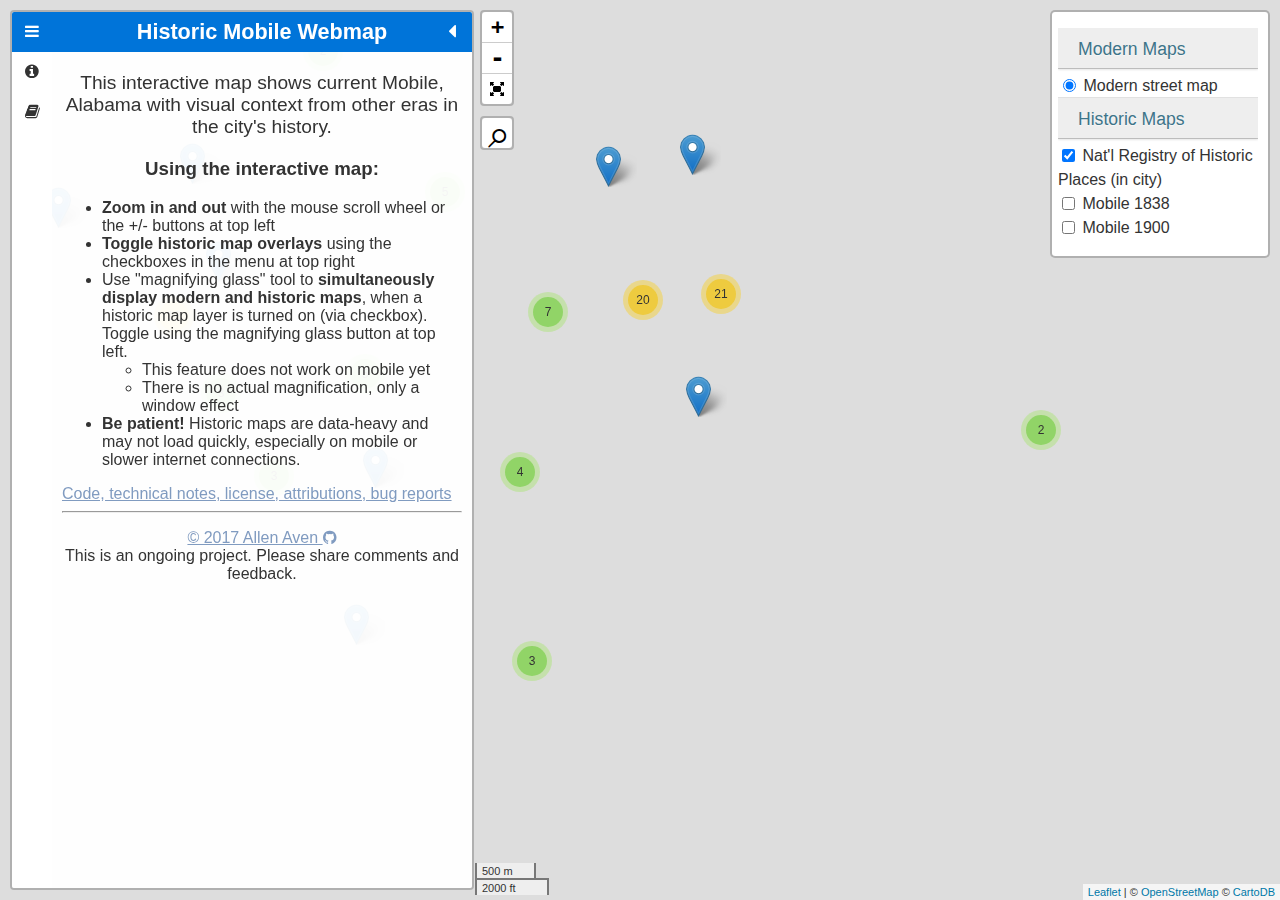
==== commit 0b3ed4a4: "Open sidebar by default. Add attribution for sidebar to readme." ====
--- a/index.html
+++ b/index.html
@@ -4,9 +4,7 @@
 <head>
     <meta charset="utf-8" />
     <meta name="viewport" content="width=device-width, initial-scale=1, maximum-scale=1, shrink-to-fit=no">
-
     <title>Historic Mobile Webmap</title>
-
     <link rel="stylesheet" href="./static/old-mobile.css" />
     <link rel="stylesheet" href="./static/leaflet.css" />
     <link rel="stylesheet" href="./static/leaflet.magnifyingglass.css" />
@@ -17,7 +15,6 @@
     <link href="./static/MarkerCluster.Default.css" rel="stylesheet" />
     <link href="./static/leaflet-sidebar.css" rel="stylesheet" />
     <link href="//maxcdn.bootstrapcdn.com/font-awesome/4.1.0/css/font-awesome.min.css" rel="stylesheet">
-
     <script src="./static/leaflet.js"></script>
     <script src="./static/leaflet-sidebar.js"></script>
     <script src="./static/leaflet.magnifyingglass.js"></script>
@@ -25,7 +22,6 @@
     <script src="./static/easy-button.js"></script>
     <script src="./static/leaflet.markercluster.js"></script>
     <script src="./static/Control.FullScreen.js"></script>
-
     <style>
         body {
             padding: 0;
@@ -43,9 +39,7 @@
 </head>
 
 <body>
-    <!--<div class="container" id="container">-->
     <div id="sidebar" class="sidebar collapsed">
-
         <!--Set up the sidebar nav-->
         <div class="sidebar-tabs">
             <ul role="tablist">
@@ -54,7 +48,6 @@
                 <li><a href="#sources" role="tab"><i class="fa fa-book"></i></a></li>
             </ul>
         </div>
-
         <!--The sidebar tabs and content-->
         <div class="sidebar-content">
             <div class="sidebar-pane" id="home">
@@ -83,7 +76,6 @@
                 <hr>
                 <p align="center"><a href="https://github.com/allenaven/old-mobile-maps" target="_blank">&copy; 2017 Allen Aven <i class="fa fa-github"></i></a><br> This is an ongoing project. Please share comments and feedback.</p>
             </div>
-
             <div class="sidebar-pane" id="about">
                 <h1 class="sidebar-header">
                     Historic Mobile Webmap
@@ -101,12 +93,11 @@
                     traced the city's evolution from frontier fort to modern port city. Many of those maps are preserved digitally in very high quality, available from the U.S. Library of Congress and other sources.
                 </p>
                 <p>
-                    This interactive map attempts to portray current Mobile, Alabama with context from other eras in the city's rich history, using modern Web technology to juxtapose new and old cartography products.
+                    This interactive map shows current Mobile, Alabama with visual context from other eras in the city's rich history, using modern Web technology to juxtapose new and old cartography products.
                 </p>
                 <hr>
                 <p align="center"><a href="https://github.com/allenaven/old-mobile-maps" target="_blank">&copy; 2017 Allen Aven <i class="fa fa-github"></i></a><br> This is an ongoing project. Please share comments and feedback.</p>
             </div>
-
             <div class="sidebar-pane" id="sources">
                 <h1 class="sidebar-header">
                     Historic Mobile Webmap
@@ -123,7 +114,6 @@
                 <hr>
                 <p align="center"><a href="https://github.com/allenaven/old-mobile-maps" target="_blank">&copy; 2017 Allen Aven <i class="fa fa-github"></i></a><br> This is an ongoing project. Please share comments and feedback.</p>
             </div>
-
             <div class="sidebar-pane" id="profile">
                 <h1 class="sidebar-header">Profile<span class="sidebar-close"><i class="fa fa-caret-left"></i></span></h1>
             </div>
@@ -135,21 +125,14 @@
 
     <!--Create the map div-->
     <div id="map" class="sidebar-map"> </div>
-
-
-    <!--</div>-->
-
     <!--Load the Historic placemarks from local geojson file-->
     <script src="./al_historic.geojson" type="text/javascript" charset="utf-8"></script>
-
     <!--Load the map layers-->
     <script src="./load_layers.js"></script>
-
     <!--Main script for Leaflet map-->
     <script>
         // Define the point to instantiate the map
         var center = [30.68, -88.05];
-
         // Instantiate the map
         var the_map = L.map('map', {
             center: center,
@@ -162,6 +145,7 @@
             }
         });
 
+
         // Set up the magnifying glass:
         //
         // Add "easy button" that toggles the magnifying glass, will show up
@@ -173,23 +157,12 @@
                 mg.addTo(the_map);
             }
         }).addTo(the_map);
-
         // Create the magnifying glass layer
         var mg = L.magnifyingGlass({
             zoomOffset: 0,
             radius: 180,
             layers: [magHistoricClusterMarkers, osmBase]
         })
-
-        // // Remove the magnifying glass on left click.
-        // mg.on('click', function() {
-        //     the_map.removeLayer(mg);
-        // })
-
-        // Set up the Layer Control box (right side, top)
-        //
-        // Create a container with the historic layers
-        //   for the StyledLayerControl plugin
         var historicMapList = [{
             groupName: "Historic Maps",
             expanded: true,
@@ -199,7 +172,6 @@
                 "Nat'l Registry of Historic Places (in city)": historicClusterMarkers
             }
         }];
-
         // Create a container with the modern-day map layers (i.e., street map)
         //   to pass to the layerControl
         var baseMapList = [{
@@ -230,6 +202,7 @@
 
         // Add sidebar
         var sidebar = L.control.sidebar('sidebar').addTo(map);
+        sidebar.open(id = "home");
 
         // detect fullscreen toggling
         the_map.on('enterFullscreen', function() {
